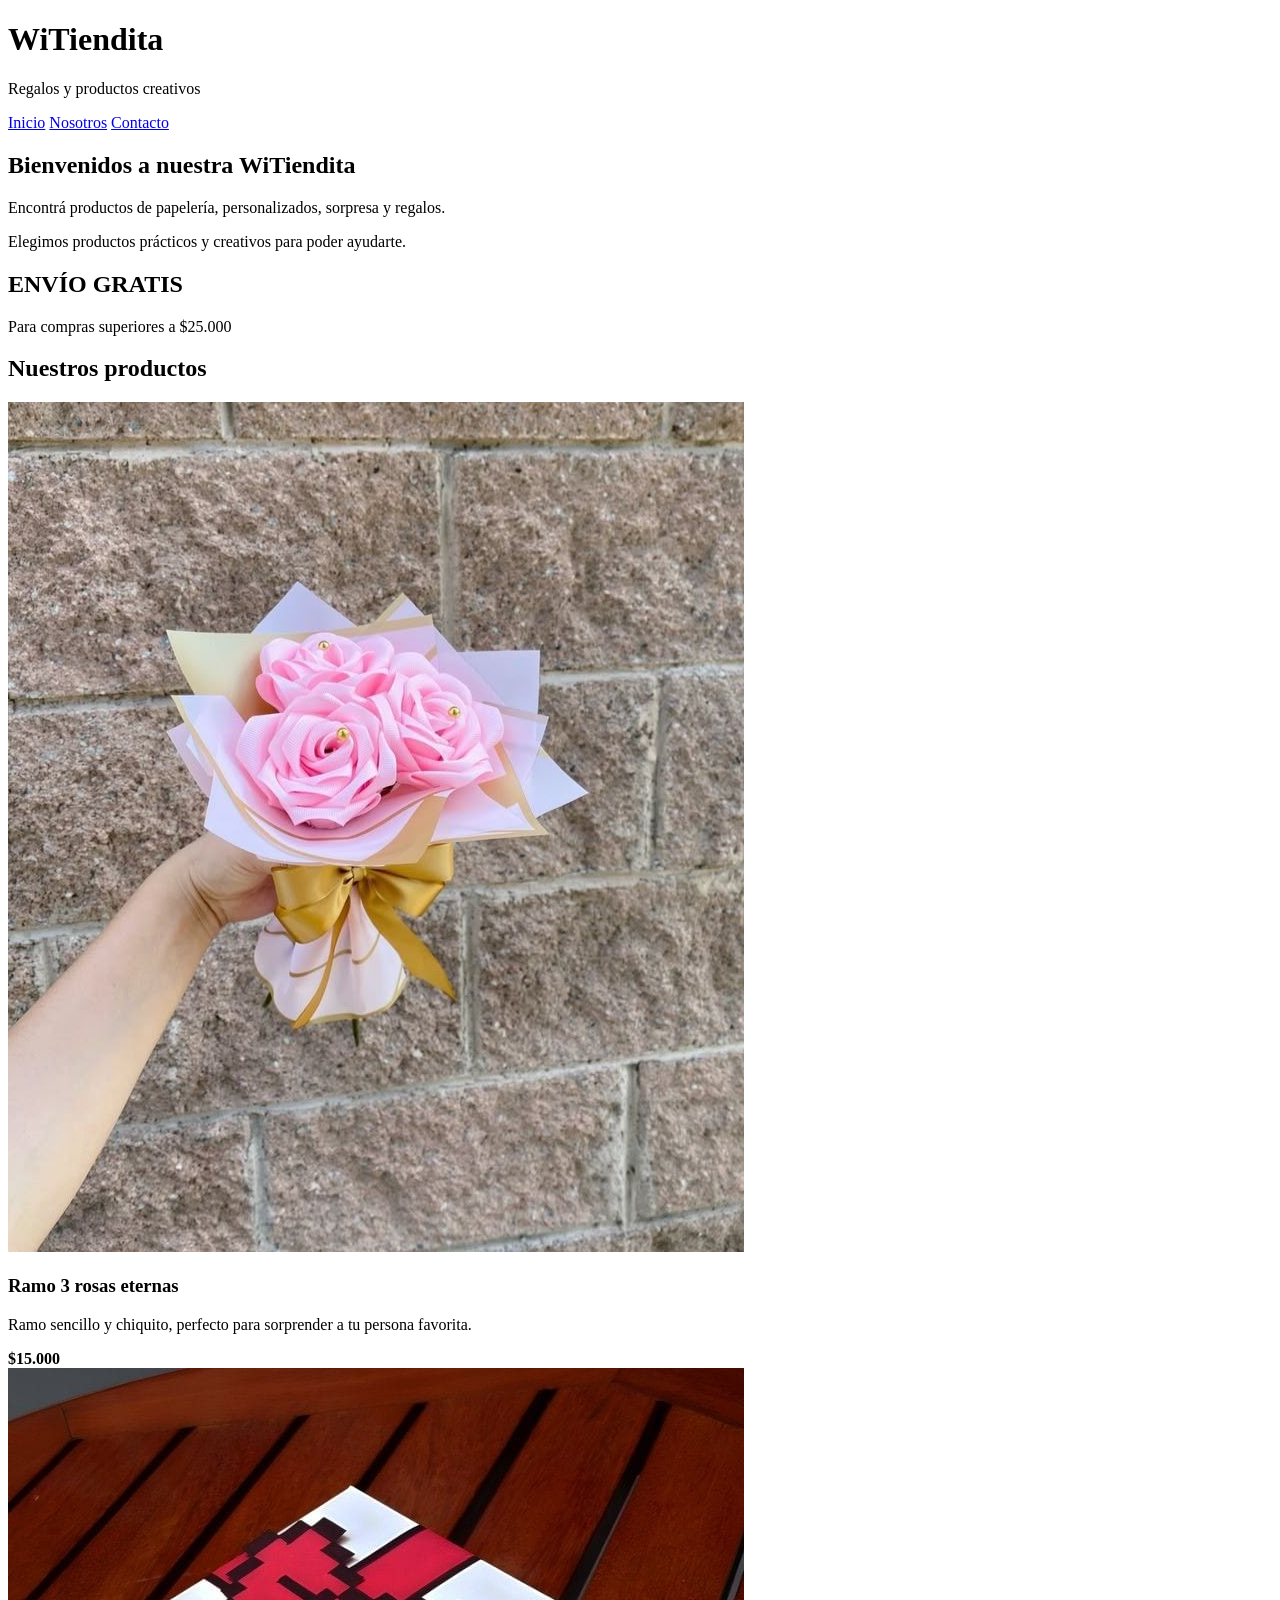
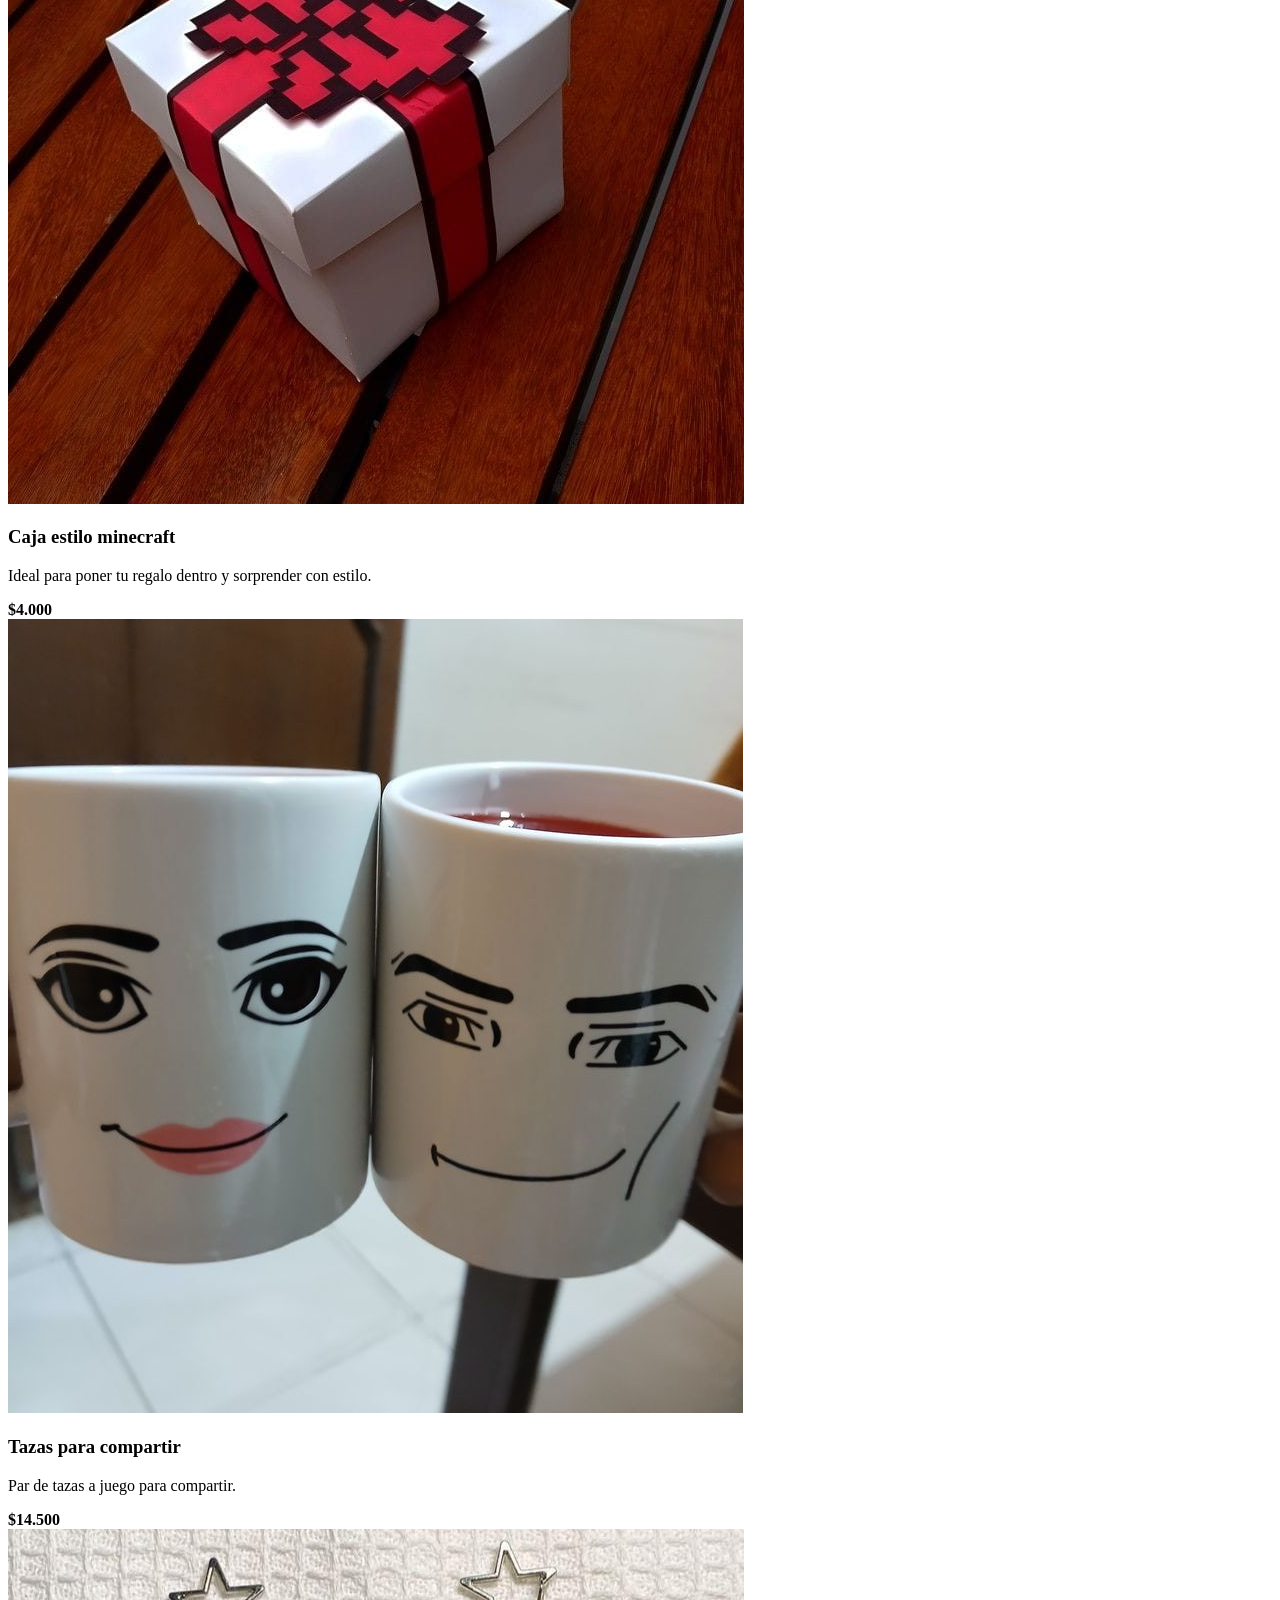
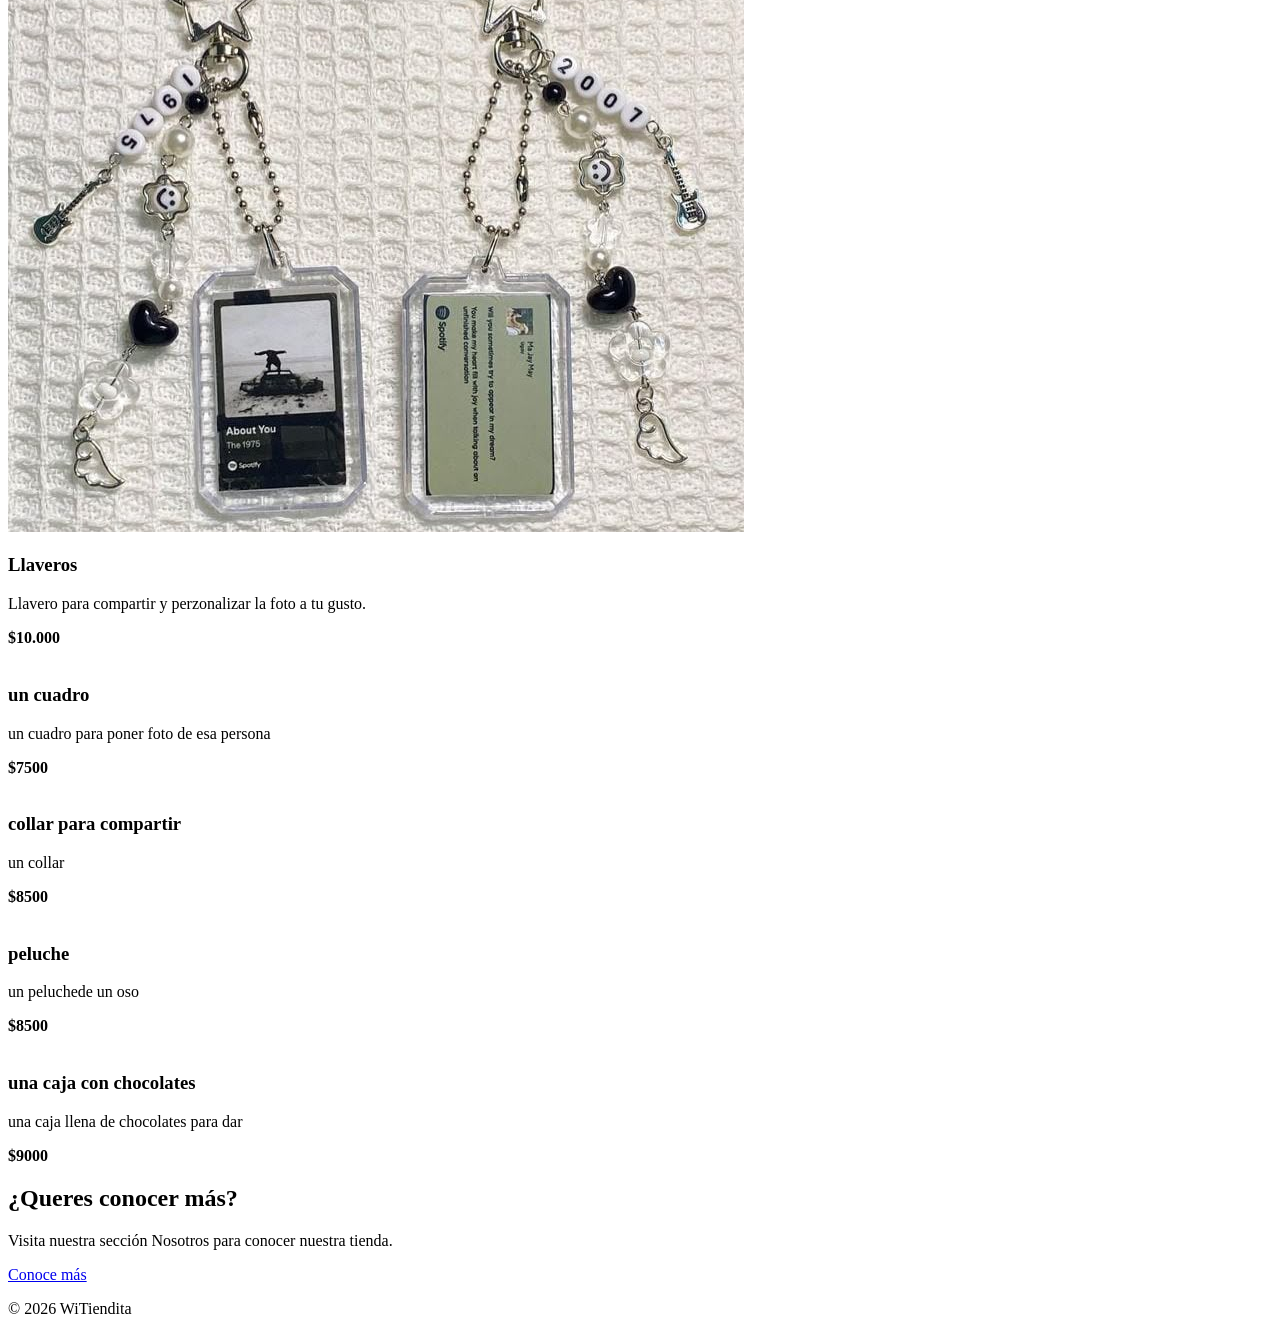
==== Tiendita2.0/Index.html @ 52398d49 "Add files via upload" ====
<!DOCTYPE html>
<html lang="es">

<head>

    <meta charset="UTF-8">

    <meta name="viewport"
          content="width=device-width, initial-scale=1.0">

    <title>Mi Tienda</title>

    <link rel="stylesheet" href="estilo.css">

</head>

<body>

    <header>

        <h1>WiTiendita</h1>

        <p>
            Regalos y productos creativos
        </p>

    </header>

    <nav>
        <a href="index.html">Inicio</a>
        <a href="nosotros.html">Nosotros</a>
        <a href="contacto.html">Contacto</a>
    </nav>

    <main>
        <section class="presentacion">
            <h2>Bienvenidos a nuestra WiTiendita</h2>
            <p>
                Encontrá productos de papelería,
                personalizados, sorpresa y regalos.
            </p>

            <p>
                Elegimos productos prácticos y
                creativos para poder ayudarte.
            </p>

        </section>

        <section class="envio">
            <h2>ENVÍO GRATIS</h2>
            <p>
                Para compras superiores a $25.000   
            </p>
        </section>
        <section>
            <h2 class="titulo">Nuestros productos</h2>
            <div class="productos">
                <article class="producto">
                    <img
                        src="imagenes/ramito.jpeg"
                        alt=""Ramo 3 rosas
                    >
                    <h3>Ramo 3 rosas eternas</h3>
                    <p>
                        Ramo sencillo y chiquito, perfecto para sorprender
                        a tu persona favorita.
                    </p>
                    <strong>$15.000</strong>
                </article>
                <article class="producto">
                    <img
                        src="imagenes/cajas.jpeg"
                        alt="Caja de regalo"
                    >
                    <h3>Caja estilo minecraft</h3>
                    <p>
                        Ideal para poner tu regalo dentro y sorprender con estilo.
                    </p>
                    <strong>$4.000</strong>
                </article>
                <article class="producto">
                    <img
                        src="imagenes/tazas.jpeg"
                        alt="Tazas para compartir"
                    >
                    <h3>Tazas para compartir</h3>
                    <p>
                        Par de tazas a juego para compartir.
                    </p>
                    <strong>$14.500</strong>
                </article>
                <article class="producto">
                    <img
                        src="imagenes/llaver.jpeg"
                        alt="Laveros"
                    >
                    <h3>Llaveros</h3>
                    <p>
                        Llavero para compartir y perzonalizar la foto a tu gusto.
                    </p>
                    <strong>$10.000</strong>
                </article>
                                <article class="producto">
                    <img
                        src="/imagenes/cuadro.jpeg"
                        alt=""cuadro
                    >
                    <h3>un cuadro</h3>
                    <p>
                        un cuadro para poner foto de esa persona 
                    </p>
                    <strong>$7500</strong>
                </article>
                <article class="producto">
                    <img
                        src="/imagenes/WhatsApp Image 2026-10-09 at 15.50.24.jpeg"
                        alt=""collar
                    >
                    <h3>collar para compartir</h3>
                    <p>
                        un collar
                    </p>
                    <strong>$8500</strong>
                </article>
                <article class="producto">
                    <img
                        src="/imagenes/peluche;3.jpeg"
                        alt=""peluche
                    >
                    <h3>peluche</h3>
                    <p>
                        un peluchede un oso 
                    </p>
                    <strong>$8500</strong>
                </article>
               <article class="producto">
                    <img
                        src="/imagenes/caja de chocolates.jpeg"
                        alt=""caja
                    >
                    <h3>una caja con chocolates</h3>
                    <p>
                        una caja llena de chocolates para dar
                    </p>
                    <strong>$9000</strong>
                </article>

            </div>
        </section>
        <section class="mensaje">
            <h2>¿Queres conocer más?</h2>
            <p>
                Visita nuestra sección Nosotros
                para conocer nuestra tienda.
            </p>
            <a class="boton" href="nosotros.html">
                Conoce más
            </a>
        </section>
    </main>
    <footer>
        <p>
            © 2026 WiTiendita
        </p>
    </footer>
</body>
</html>
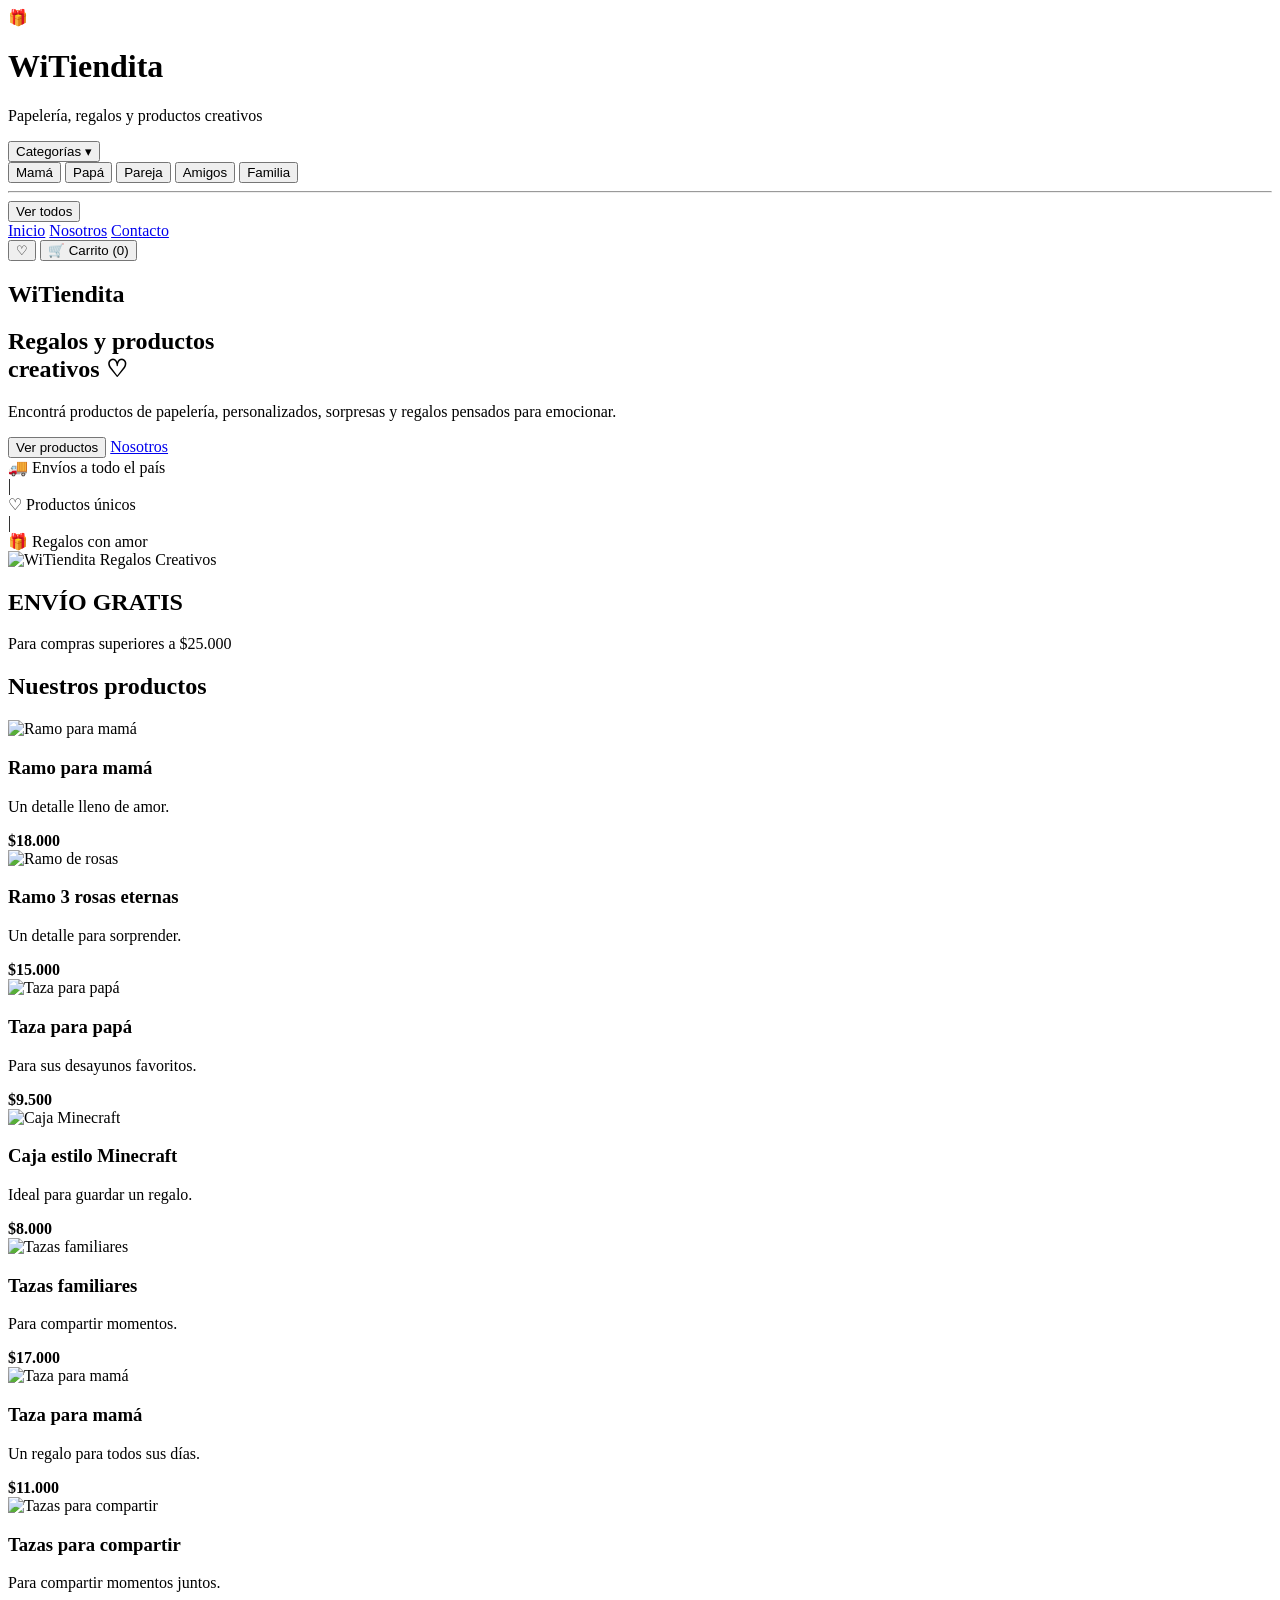
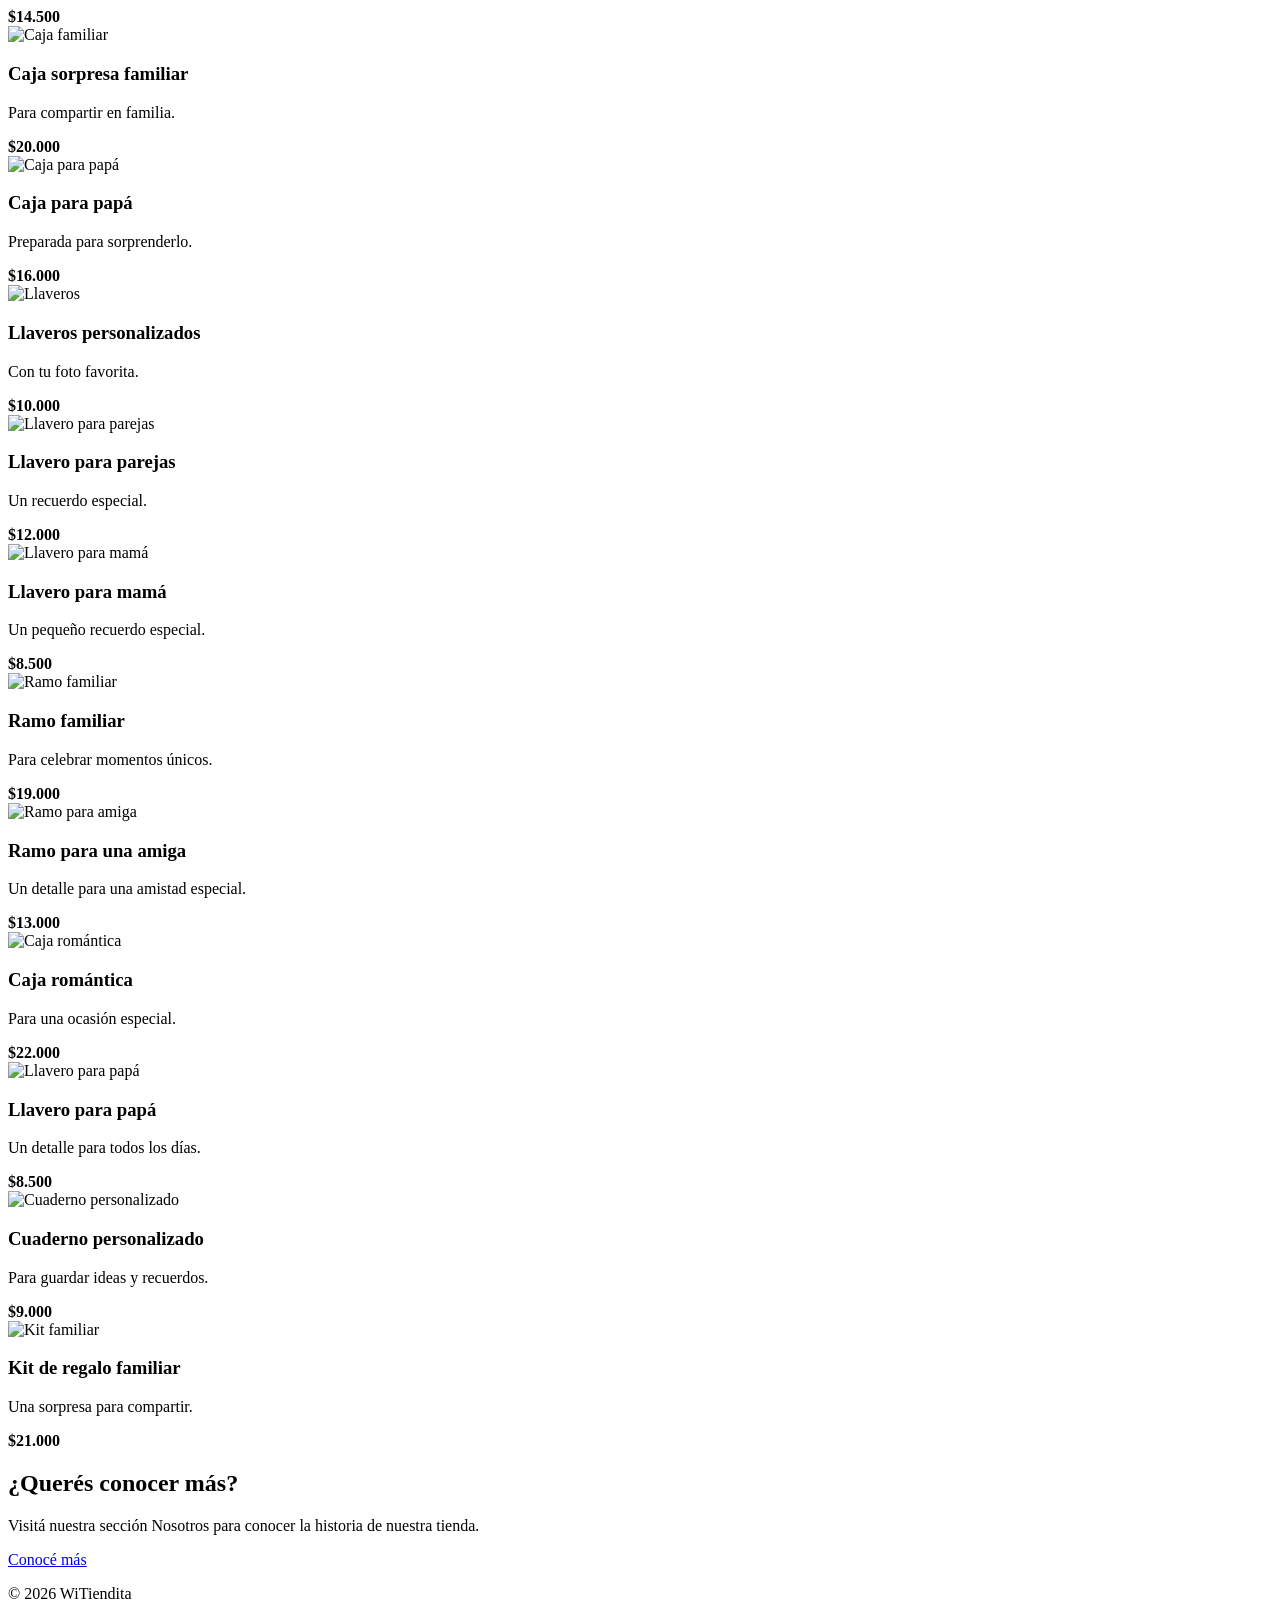
==== commit 38c44115: "java aplique los cambios que mandaron, y tambien use java" ====
--- a/Tiendita2.0/Index.html
+++ b/Tiendita2.0/Index.html
@@ -2,167 +2,271 @@
 <html lang="es">
 
 <head>
-
     <meta charset="UTF-8">
-
-    <meta name="viewport"
-          content="width=device-width, initial-scale=1.0">
-
-    <title>Mi Tienda</title>
-
+    <meta name="viewport" content="width=device-width, initial-scale=1.0">
+    <title>WiTiendita - Regalos y productos creativos</title>
     <link rel="stylesheet" href="estilo.css">
-
 </head>
 
 <body>
 
-    <header>
-
-        <h1>WiTiendita</h1>
-
-        <p>
-            Regalos y productos creativos
-        </p>
-
+    <!-- ENCABEZADO PRINCIPAL -->
+    <header class="header-principal">
+        <div class="logo-area">
+            <div class="logo-icono">🎁</div>
+            <div class="logo-texto">
+                <h1>WiTiendita</h1>
+                <p>Papelería, regalos y productos creativos</p>
+            </div>
+        </div>
+
+        <nav class="nav-principal">
+            <div class="dropdown-categorias">
+                <button class="btn-dropdown" onclick="toggleMenuCategorias()">
+                    Categorías <span class="flecha">▾</span>
+                </button>
+                <div class="menu-categorias-desplegable" id="menu-desplegable">
+                    <button onclick="filtrarCategoria('mama')">Mamá</button>
+                    <button onclick="filtrarCategoria('papa')">Papá</button>
+                    <button onclick="filtrarCategoria('pareja')">Pareja</button>
+                    <button onclick="filtrarCategoria('amigos')">Amigos</button>
+                    <button onclick="filtrarCategoria('familia')">Familia</button>
+                    <hr>
+                    <button onclick="filtrarCategoria('todos')">Ver todos</button>
+                </div>
+            </div>
+
+            <a href="index.html" class="active">Inicio</a>
+            <a href="nosotros.html">Nosotros</a>
+            <a href="contacto.html">Contacto</a>
+        </nav>
+
+        <div class="header-acciones">
+            <button class="btn-icon" title="Favoritos">♡</button>
+            <button class="btn-carrito" onclick="abrirCarritoModal()">
+                <span>🛒</span> Carrito (<span id="contador-carrito">0</span>)
+            </button>
+        </div>
     </header>
 
-    <nav>
-        <a href="index.html">Inicio</a>
-        <a href="nosotros.html">Nosotros</a>
-        <a href="contacto.html">Contacto</a>
-    </nav>
-
+    <!-- PORTADA DE BORDE A BORDE CON COLOR DISTINTO -->
+    <section class="hero-fullscreen">
+        <div class="hero-contenido">
+            <div class="hero-texto">
+                <h1 class="hero-titulo-marca">WiTiendita</h1>
+                <h2 class="hero-subtitulo">Regalos y productos<br>creativos ♡</h2>
+                <p class="hero-descripcion">
+                    Encontrá productos de papelería, personalizados, sorpresas y regalos pensados para emocionar.
+                </p>
+
+                <div class="hero-botones">
+                    <button class="btn-hero-verde" onclick="scrollAProductos()">Ver productos</button>
+                    <a href="nosotros.html" class="btn-hero-rosa">Nosotros</a>
+                </div>
+
+                <div class="hero-beneficios">
+                    <div class="item-beneficio"><span class="icono">🚚</span> Envíos a todo el país</div>
+                    <div class="separador">|</div>
+                    <div class="item-beneficio"><span class="icono">♡</span> Productos únicos</div>
+                    <div class="separador">|</div>
+                    <div class="item-beneficio"><span class="icono">🎁</span> Regalos con amor</div>
+                </div>
+            </div>
+
+            <div class="hero-imagen-wrapper">
+                <div class="card-imagen-portada">
+                    <img src="portada.jpeg" alt="WiTiendita Regalos Creativos">
+                </div>
+            </div>
+        </div>
+    </section>
+
+    <!-- CONTENIDO PRINCIPAL -->
     <main>
-        <section class="presentacion">
-            <h2>Bienvenidos a nuestra WiTiendita</h2>
-            <p>
-                Encontrá productos de papelería,
-                personalizados, sorpresa y regalos.
-            </p>
-
-            <p>
-                Elegimos productos prácticos y
-                creativos para poder ayudarte.
-            </p>
-
+
+        <!-- BANNER ENVÍO GRATIS -->
+        <section class="envio" id="seccion-envio">
+            <h2>ENVÍO GRATIS</h2>
+            <p>Para compras superiores a $25.000</p>
         </section>
 
-        <section class="envio">
-            <h2>ENVÍO GRATIS</h2>
-            <p>
-                Para compras superiores a $25.000   
-            </p>
+        <h2 class="titulo" id="titulo-productos">Nuestros productos</h2>
+
+        <!-- CATÁLOGO DE 18 PRODUCTOS -->
+        <section class="productos" id="catalogo">
+
+            <article class="producto" data-categoria="mama" onclick="verProducto('Ramo para mamá','$18.000','Mamá','Un ramo especial para demostrarle a mamá cuánto la queremos.','Mamá','ramito.jpeg', 18000)">
+                <img src="ramito.jpeg" alt="Ramo para mamá">
+                <h3>Ramo para mamá</h3>
+                <p>Un detalle lleno de amor.</p>
+                <strong>$18.000</strong>
+            </article>
+
+            <article class="producto" data-categoria="pareja" onclick="verProducto('Ramo de 3 rosas eternas','$15.000','Pareja','Un ramo delicado de tres rosas eternas para sorprender a esa persona especial.','Novio o novia','ramito.jpeg', 15000)">
+                <img src="ramito.jpeg" alt="Ramo de rosas">
+                <h3>Ramo 3 rosas eternas</h3>
+                <p>Un detalle para sorprender.</p>
+                <strong>$15.000</strong>
+            </article>
+
+            <article class="producto" data-categoria="papa" onclick="verProducto('Taza para papá','$9.500','Papá','Una taza especial para regalarle a papá y acompañar sus desayunos.','Papá','tazas.jpeg', 9500)">
+                <img src="tazas.jpeg" alt="Taza para papá">
+                <h3>Taza para papá</h3>
+                <p>Para sus desayunos favoritos.</p>
+                <strong>$9.500</strong>
+            </article>
+
+            <article class="producto" data-categoria="amigos" onclick="verProducto('Caja estilo Minecraft','$8.000','Amigos','Una caja temática ideal para sorprender a los fanáticos de Minecraft.','Amigos y amigas','cajas.jpeg', 8000)">
+                <img src="cajas.jpeg" alt="Caja Minecraft">
+                <h3>Caja estilo Minecraft</h3>
+                <p>Ideal para guardar un regalo.</p>
+                <strong>$8.000</strong>
+            </article>
+
+            <article class="producto" data-categoria="familia" onclick="verProducto('Tazas familiares','$17.000','Familia','Tazas para compartir momentos lindos en familia.','Familiares','tazas.jpeg', 17000)">
+                <img src="tazas.jpeg" alt="Tazas familiares">
+                <h3>Tazas familiares</h3>
+                <p>Para compartir momentos.</p>
+                <strong>$17.000</strong>
+            </article>
+
+            <article class="producto" data-categoria="mama" onclick="verProducto('Taza para mamá','$11.000','Mamá','Una taza especial para acompañar sus desayunos.','Mamá','tazas.jpeg', 11000)">
+                <img src="tazas.jpeg" alt="Taza para mamá">
+                <h3>Taza para mamá</h3>
+                <p>Un regalo para todos sus días.</p>
+                <strong>$11.000</strong>
+            </article>
+
+            <article class="producto" data-categoria="pareja" onclick="verProducto('Tazas para compartir','$14.500','Pareja','Un par de tazas a juego para compartir momentos especiales.','Novio o novia','tazas.jpeg', 14500)">
+                <img src="tazas.jpeg" alt="Tazas para compartir">
+                <h3>Tazas para compartir</h3>
+                <p>Para compartir momentos juntos.</p>
+                <strong>$14.500</strong>
+            </article>
+
+            <article class="producto" data-categoria="familia" onclick="verProducto('Caja sorpresa familiar','$20.000','Familia','Una caja para preparar una sorpresa y compartir en familia.','Familiares','cajas.jpeg', 20000)">
+                <img src="cajas.jpeg" alt="Caja familiar">
+                <h3>Caja sorpresa familiar</h3>
+                <p>Para compartir en familia.</p>
+                <strong>$20.000</strong>
+            </article>
+
+            <article class="producto" data-categoria="papa" onclick="verProducto('Caja para papá','$16.000','Papá','Una caja especial para preparar un regalo personalizado.','Papá','cajas.jpeg', 16000)">
+                <img src="cajas.jpeg" alt="Caja para papá">
+                <h3>Caja para papá</h3>
+                <p>Preparada para sorprenderlo.</p>
+                <strong>$16.000</strong>
+            </article>
+
+            <article class="producto" data-categoria="amigos" onclick="verProducto('Llaveros personalizados','$10.000','Amigos','Llaveros para compartir y personalizar con tu foto favorita.','Amigos y amigas','llaver.jpeg', 10000)">
+                <img src="llaver.jpeg" alt="Llaveros">
+                <h3>Llaveros personalizados</h3>
+                <p>Con tu foto favorita.</p>
+                <strong>$10.000</strong>
+            </article>
+
+            <article class="producto" data-categoria="pareja" onclick="verProducto('Llavero para parejas','$12.000','Pareja','Un recuerdo personalizado para llevar siempre con vos.','Novio o novia','llaver.jpeg', 12000)">
+                <img src="llaver.jpeg" alt="Llavero para parejas">
+                <h3>Llavero para parejas</h3>
+                <p>Un recuerdo especial.</p>
+                <strong>$12.000</strong>
+            </article>
+
+            <article class="producto" data-categoria="mama" onclick="verProducto('Llavero para mamá','$8.500','Mamá','Un llavero personalizado para llevar siempre un recuerdo especial.','Mamá','llaver.jpeg', 8500)">
+                <img src="llaver.jpeg" alt="Llavero para mamá">
+                <h3>Llavero para mamá</h3>
+                <p>Un pequeño recuerdo especial.</p>
+                <strong>$8.500</strong>
+            </article>
+
+            <article class="producto" data-categoria="familia" onclick="verProducto('Ramo familiar','$19.000','Familia','Un ramo de flores para regalar en cumpleaños y fechas especiales.','Familiares','ramito.jpeg', 19000)">
+                <img src="ramito.jpeg" alt="Ramo familiar">
+                <h3>Ramo familiar</h3>
+                <p>Para celebrar momentos únicos.</p>
+                <strong>$19.000</strong>
+            </article>
+
+            <article class="producto" data-categoria="amigos" onclick="verProducto('Ramo para una amiga','$13.000','Amigos','Un pequeño ramo para demostrarle a tu amiga cuánto la apreciás.','Amigas','ramito.jpeg', 13000)">
+                <img src="ramito.jpeg" alt="Ramo para amiga">
+                <h3>Ramo para una amiga</h3>
+                <p>Un detalle para una amistad especial.</p>
+                <strong>$13.000</strong>
+            </article>
+
+            <article class="producto" data-categoria="pareja" onclick="verProducto('Caja romántica','$22.000','Pareja','Una caja especial para aniversarios, cumpleaños y sorpresas románticas.','Novio o novia','cajas.jpeg', 22000)">
+                <img src="cajas.jpeg" alt="Caja romántica">
+                <h3>Caja romántica</h3>
+                <p>Para una ocasión especial.</p>
+                <strong>$22.000</strong>
+            </article>
+
+            <article class="producto" data-categoria="papa" onclick="verProducto('Llavero para papá','$8.500','Papá','Un detalle para que papá lleve siempre con él.','Papá','llaver.jpeg', 8500)">
+                <img src="llaver.jpeg" alt="Llavero para papá">
+                <h3>Llavero para papá</h3>
+                <p>Un detalle para todos los días.</p>
+                <strong>$8.500</strong>
+            </article>
+
+            <article class="producto" data-categoria="amigos" onclick="verProducto('Cuaderno personalizado','$9.000','Amigos','Un cuaderno creativo para regalar y anotar ideas, recuerdos y proyectos.','Amigos y amigas','cajas.jpeg', 9000)">
+                <img src="cajas.jpeg" alt="Cuaderno personalizado">
+                <h3>Cuaderno personalizado</h3>
+                <p>Para guardar ideas y recuerdos.</p>
+                <strong>$9.000</strong>
+            </article>
+
+            <article class="producto" data-categoria="familia" onclick="verProducto('Kit de regalo familiar','$21.000','Familia','Un kit especial para sorprender a toda la familia en una fecha especial.','Familiares','cajas.jpeg', 21000)">
+                <img src="cajas.jpeg" alt="Kit familiar">
+                <h3>Kit de regalo familiar</h3>
+                <p>Una sorpresa para compartir.</p>
+                <strong>$21.000</strong>
+            </article>
+
         </section>
-        <section>
-            <h2 class="titulo">Nuestros productos</h2>
-            <div class="productos">
-                <article class="producto">
-                    <img
-                        src="imagenes/ramito.jpeg"
-                        alt=""Ramo 3 rosas
-                    >
-                    <h3>Ramo 3 rosas eternas</h3>
-                    <p>
-                        Ramo sencillo y chiquito, perfecto para sorprender
-                        a tu persona favorita.
-                    </p>
-                    <strong>$15.000</strong>
-                </article>
-                <article class="producto">
-                    <img
-                        src="imagenes/cajas.jpeg"
-                        alt="Caja de regalo"
-                    >
-                    <h3>Caja estilo minecraft</h3>
-                    <p>
-                        Ideal para poner tu regalo dentro y sorprender con estilo.
-                    </p>
-                    <strong>$4.000</strong>
-                </article>
-                <article class="producto">
-                    <img
-                        src="imagenes/tazas.jpeg"
-                        alt="Tazas para compartir"
-                    >
-                    <h3>Tazas para compartir</h3>
-                    <p>
-                        Par de tazas a juego para compartir.
-                    </p>
-                    <strong>$14.500</strong>
-                </article>
-                <article class="producto">
-                    <img
-                        src="imagenes/llaver.jpeg"
-                        alt="Laveros"
-                    >
-                    <h3>Llaveros</h3>
-                    <p>
-                        Llavero para compartir y perzonalizar la foto a tu gusto.
-                    </p>
-                    <strong>$10.000</strong>
-                </article>
-                                <article class="producto">
-                    <img
-                        src="/imagenes/cuadro.jpeg"
-                        alt=""cuadro
-                    >
-                    <h3>un cuadro</h3>
-                    <p>
-                        un cuadro para poner foto de esa persona 
-                    </p>
-                    <strong>$7500</strong>
-                </article>
-                <article class="producto">
-                    <img
-                        src="/imagenes/WhatsApp Image 2026-10-09 at 15.50.24.jpeg"
-                        alt=""collar
-                    >
-                    <h3>collar para compartir</h3>
-                    <p>
-                        un collar
-                    </p>
-                    <strong>$8500</strong>
-                </article>
-                <article class="producto">
-                    <img
-                        src="/imagenes/peluche;3.jpeg"
-                        alt=""peluche
-                    >
-                    <h3>peluche</h3>
-                    <p>
-                        un peluchede un oso 
-                    </p>
-                    <strong>$8500</strong>
-                </article>
-               <article class="producto">
-                    <img
-                        src="/imagenes/caja de chocolates.jpeg"
-                        alt=""caja
-                    >
-                    <h3>una caja con chocolates</h3>
-                    <p>
-                        una caja llena de chocolates para dar
-                    </p>
-                    <strong>$9000</strong>
-                </article>
-
-            </div>
+
+        <!-- MODAL DE DETALLE DEL PRODUCTO -->
+        <div id="ventana" style="display: none;">
+            <div class="detalle">
+                <button class="cerrar" onclick="cerrarProducto()">X</button>
+                <img id="foto-grande" src="" alt="">
+                <h2 id="nombre"></h2>
+                <h3 id="precio"></h3>
+
+                <p><strong>Categoría:</strong> <span id="categoria"></span></p>
+                <p><strong>Descripción:</strong> <span id="descripcion"></span></p>
+                <p><strong>Para quién está pensado:</strong> <span id="destinatario"></span></p>
+
+                <button onclick="agregarAlCarrito()" class="boton-comprar-modal">
+                    🛒 Agregar al Carrito
+                </button>
+            </div>
+        </div>
+
+        <!-- MODAL DEL CARRITO -->
+        <div id="modal-carrito" style="display: none;">
+            <div class="detalle">
+                <button class="cerrar" onclick="cerrarCarritoModal()">X</button>
+                <h2>Tu Carrito de Compras 🛒</h2>
+                <div id="lista-carrito-items" style="margin: 15px 0; max-height: 200px; overflow-y: auto;"></div>
+                <h3>Total: $<span id="total-precio">0</span></h3>
+
+                <a id="btn-enviar-carrito" href="#" class="boton-comprar-modal">
+                    ✉️ Enviar pedido por Correo
+                </a>
+            </div>
+        </div>
+
+        <section class="mensaje">
+            <h2>¿Querés conocer más?</h2>
+            <p>Visitá nuestra sección Nosotros para conocer la historia de nuestra tienda.</p>
+            <a class="boton" href="nosotros.html">Conocé más</a>
         </section>
-        <section class="mensaje">
-            <h2>¿Queres conocer más?</h2>
-            <p>
-                Visita nuestra sección Nosotros
-                para conocer nuestra tienda.
-            </p>
-            <a class="boton" href="nosotros.html">
-                Conoce más
-            </a>
-        </section>
+
     </main>
+
     <footer>
-        <p>
-            © 2026 WiTiendita
-        </p>
+        <p>© 2026 WiTiendita</p>
     </footer>
+
+    <script src="productos.js"></script>
 </body>
 </html>
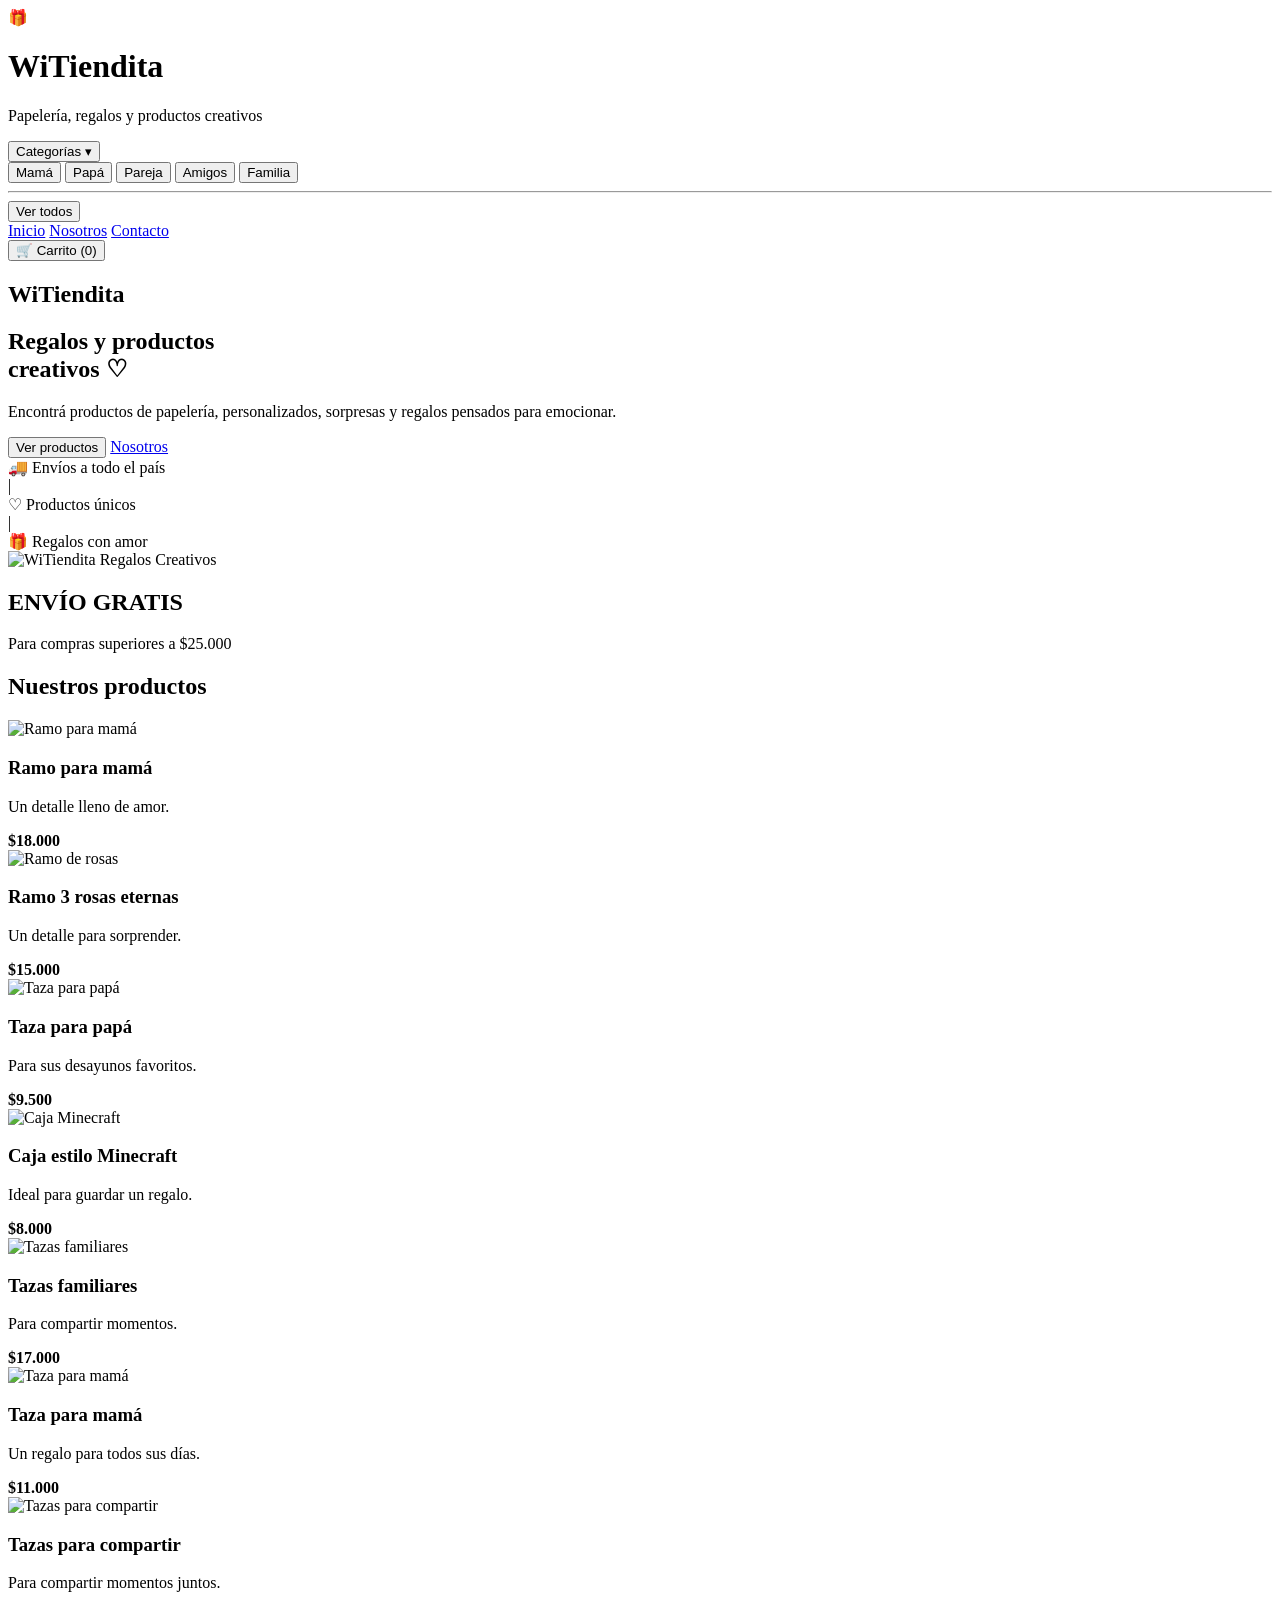
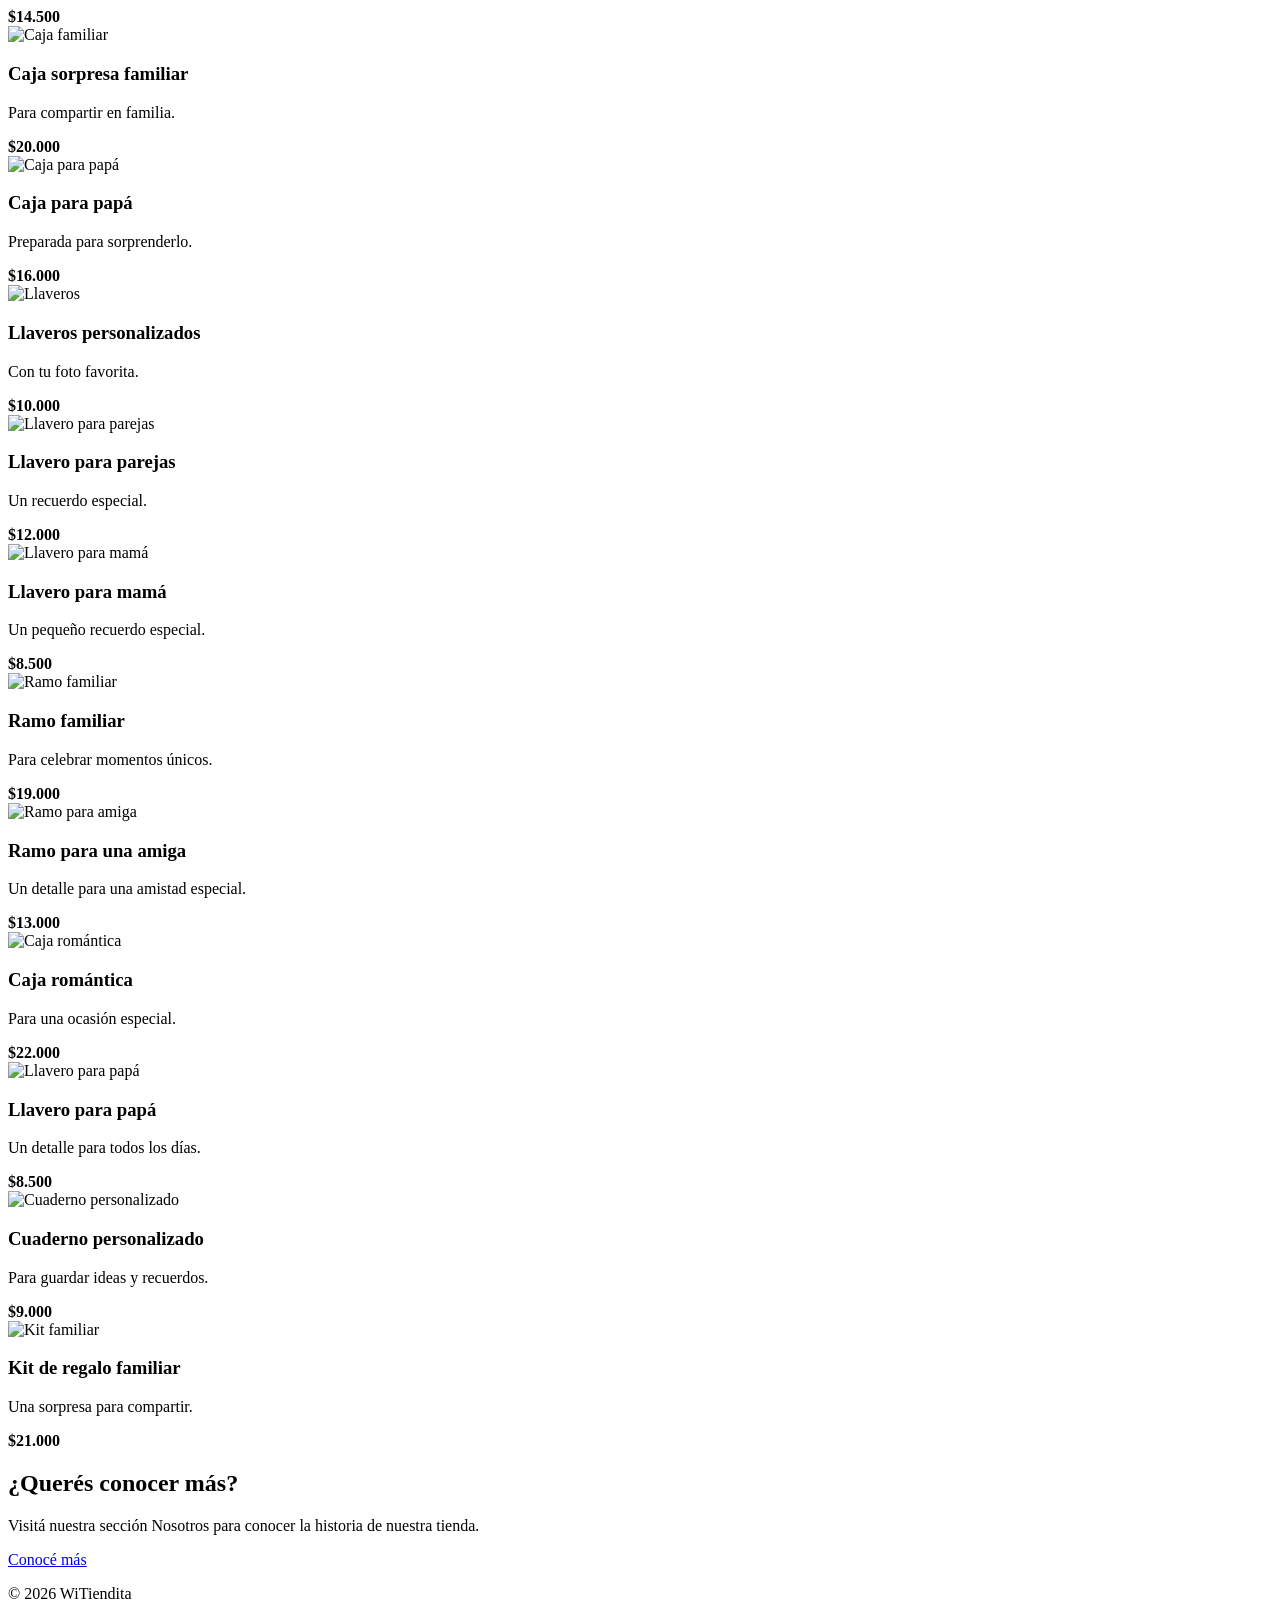
==== commit 89a38a82: ". quite el corazon y agregue el link que lleva al ig de la pagina" ====
--- a/Tiendita2.0/Index.html
+++ b/Tiendita2.0/Index.html
@@ -42,7 +42,6 @@
         </nav>
 
         <div class="header-acciones">
-            <button class="btn-icon" title="Favoritos">♡</button>
             <button class="btn-carrito" onclick="abrirCarritoModal()">
                 <span>🛒</span> Carrito (<span id="contador-carrito">0</span>)
             </button>
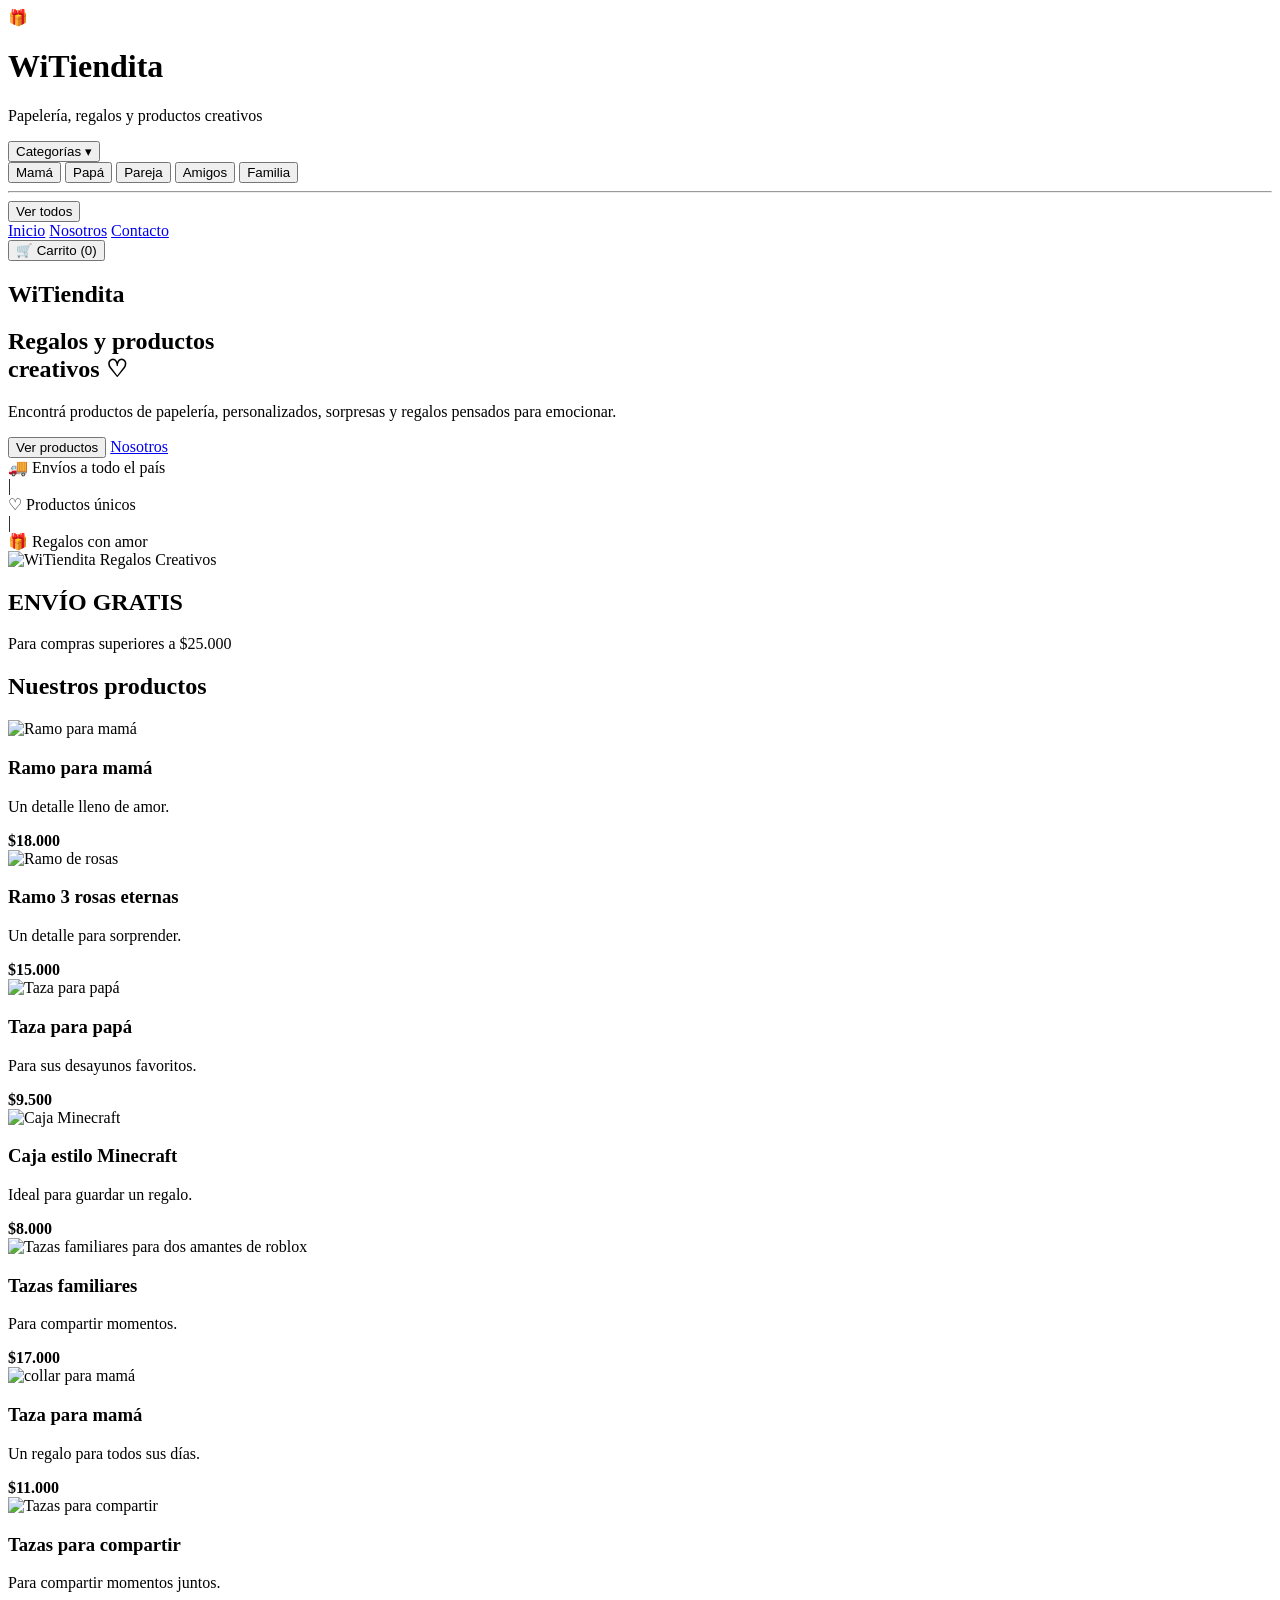
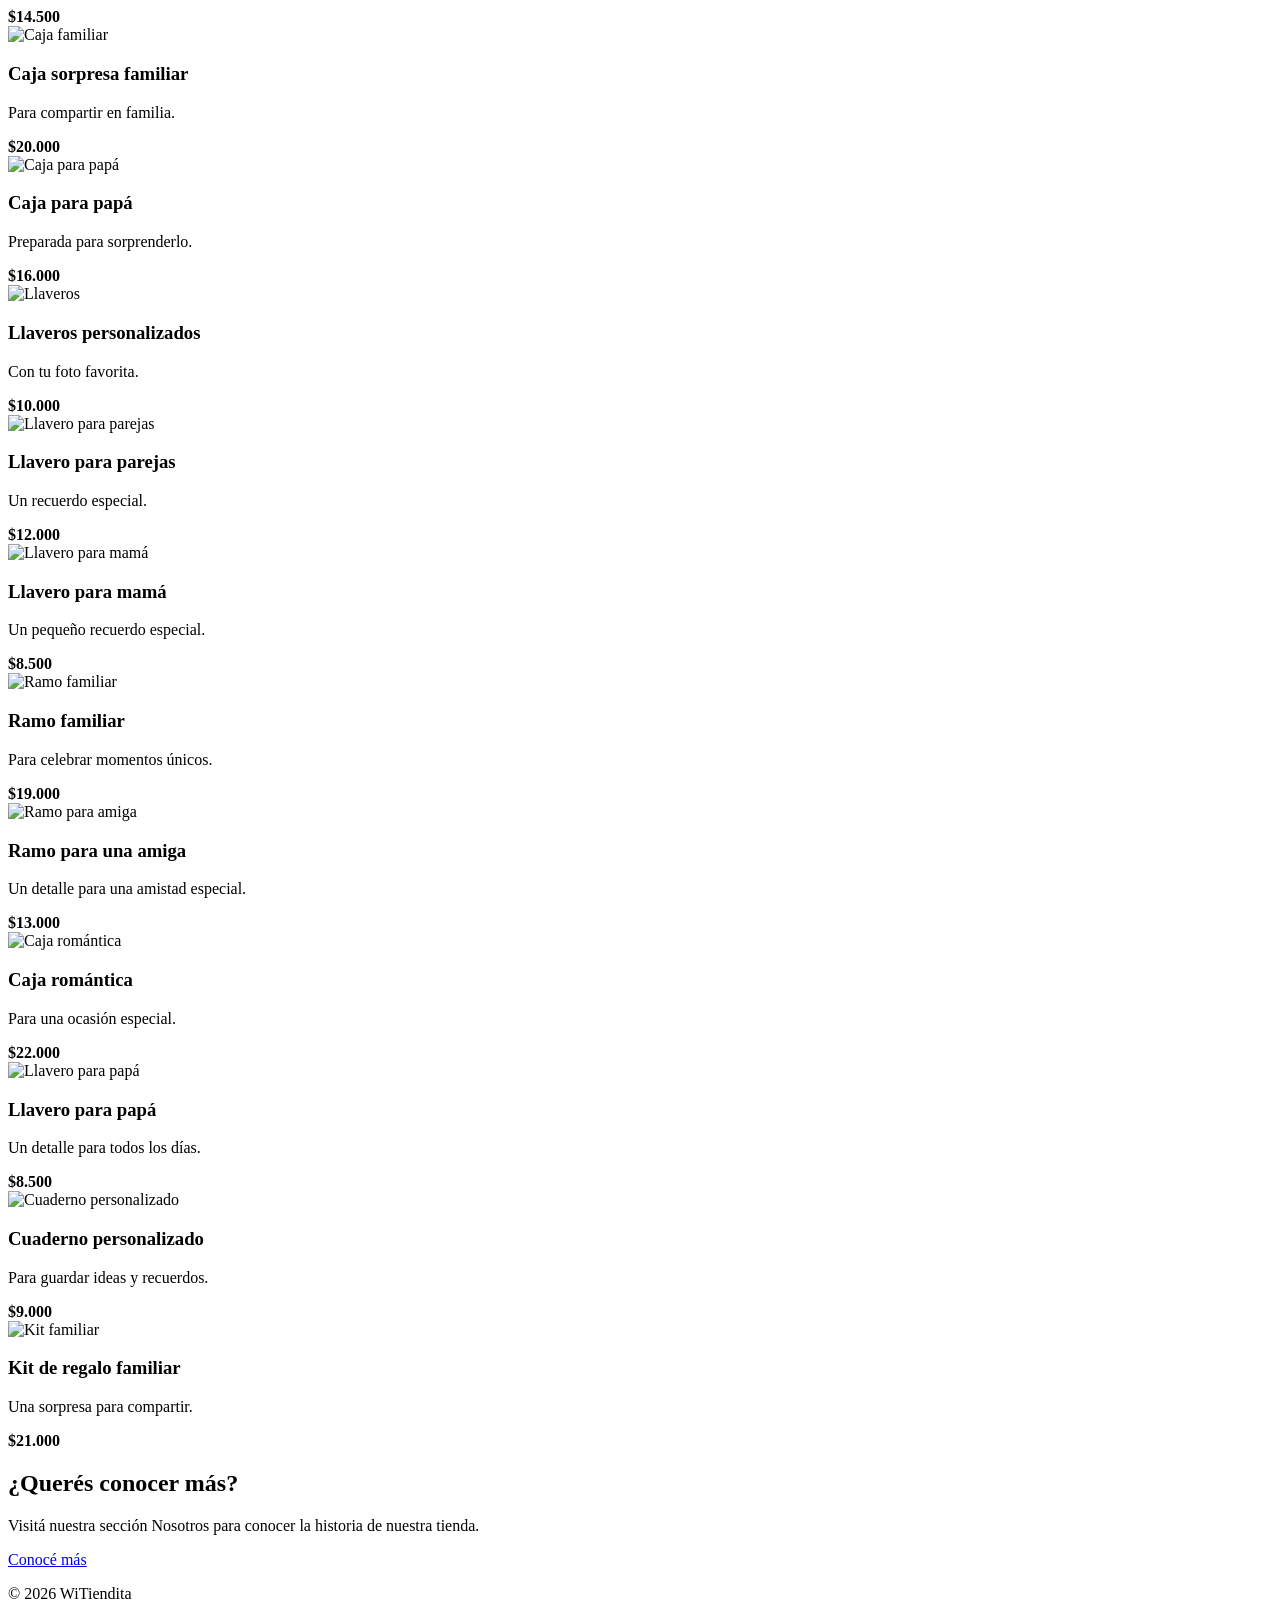
==== commit 12cbfbaa: "otra vez fotos" ====
--- a/Tiendita2.0/Index.html
+++ b/Tiendita2.0/Index.html
@@ -94,43 +94,43 @@
         <!-- CATÁLOGO DE 18 PRODUCTOS -->
         <section class="productos" id="catalogo">
 
-            <article class="producto" data-categoria="mama" onclick="verProducto('Ramo para mamá','$18.000','Mamá','Un ramo especial para demostrarle a mamá cuánto la queremos.','Mamá','ramito.jpeg', 18000)">
-                <img src="ramito.jpeg" alt="Ramo para mamá">
+            <article class="producto" data-categoria="mama" onclick="verProducto('Ramo para mamá','$18.000','Mamá','Un ramo especial para demostrarle a mamá cuánto la queremos.','Mamá','Tiendita2.0/img/ramo amarillo.jpg', 18000)">
+                <img src="Tiendita2.0/img/ramo amarillo.jpg" alt="Ramo para mamá">
                 <h3>Ramo para mamá</h3>
                 <p>Un detalle lleno de amor.</p>
                 <strong>$18.000</strong>
             </article>
 
-            <article class="producto" data-categoria="pareja" onclick="verProducto('Ramo de 3 rosas eternas','$15.000','Pareja','Un ramo delicado de tres rosas eternas para sorprender a esa persona especial.','Novio o novia','ramito.jpeg', 15000)">
-                <img src="ramito.jpeg" alt="Ramo de rosas">
+            <article class="producto" data-categoria="pareja" onclick="verProducto('Ramo de 3 rosas eternas','$15.000','Pareja','Un ramo delicado de tres rosas eternas para sorprender a esa persona especial.','Novio o novia','Tiendita2.0/img/ramo3.jpg', 15000)">
+                <img src="Tiendita2.0/img/ramo3.jpg" alt="Ramo de rosas">
                 <h3>Ramo 3 rosas eternas</h3>
                 <p>Un detalle para sorprender.</p>
                 <strong>$15.000</strong>
             </article>
 
-            <article class="producto" data-categoria="papa" onclick="verProducto('Taza para papá','$9.500','Papá','Una taza especial para regalarle a papá y acompañar sus desayunos.','Papá','tazas.jpeg', 9500)">
-                <img src="tazas.jpeg" alt="Taza para papá">
+            <article class="producto" data-categoria="papa" onclick="verProducto('Taza para papá','$9.500','Papá','Una taza especial para regalarle a papá y acompañar sus desayunos.','Papá','Tiendita2.0/img/taza pp.jpg', 9500)">
+                <img src="Tiendita2.0/img/taza pp.jpg" alt="Taza para papá">
                 <h3>Taza para papá</h3>
                 <p>Para sus desayunos favoritos.</p>
                 <strong>$9.500</strong>
             </article>
 
-            <article class="producto" data-categoria="amigos" onclick="verProducto('Caja estilo Minecraft','$8.000','Amigos','Una caja temática ideal para sorprender a los fanáticos de Minecraft.','Amigos y amigas','cajas.jpeg', 8000)">
-                <img src="cajas.jpeg" alt="Caja Minecraft">
+            <article class="producto" data-categoria="amigos" onclick="verProducto('Caja estilo Minecraft','$8.000','Amigos','Una caja temática ideal para sorprender a los fanáticos de Minecraft.','Amigos y amigas','Tiendita2.0/img/caja regalo.jpg', 8000)">
+                <img src="Tiendita2.0/img/caja regalo.jpg" alt="Caja Minecraft">
                 <h3>Caja estilo Minecraft</h3>
                 <p>Ideal para guardar un regalo.</p>
                 <strong>$8.000</strong>
             </article>
 
-            <article class="producto" data-categoria="familia" onclick="verProducto('Tazas familiares','$17.000','Familia','Tazas para compartir momentos lindos en familia.','Familiares','tazas.jpeg', 17000)">
-                <img src="tazas.jpeg" alt="Tazas familiares">
+            <article class="producto" data-categoria="familia" onclick="verProducto('Tazas familiares','$17.000','Familia','Tazas para compartir momentos lindos de a dos.','Familiares','tazas.jpeg', 17000)">
+                <img src="Tiendita2.0/img/taza par.jpg" alt="Tazas familiares para dos amantes de roblox">
                 <h3>Tazas familiares</h3>
                 <p>Para compartir momentos.</p>
                 <strong>$17.000</strong>
             </article>
 
-            <article class="producto" data-categoria="mama" onclick="verProducto('Taza para mamá','$11.000','Mamá','Una taza especial para acompañar sus desayunos.','Mamá','tazas.jpeg', 11000)">
-                <img src="tazas.jpeg" alt="Taza para mamá">
+            <article class="producto" data-categoria="mama" onclick="verProducto('collar para mamá','$11.000','Mamá','un collar especial para acompañar sus dias.','Mamá','Tiendita2.0/img/relicario.jpg', 11000)">
+                <img src="Tiendita2.0/img/relicario.jpg" alt="collar para mamá">
                 <h3>Taza para mamá</h3>
                 <p>Un regalo para todos sus días.</p>
                 <strong>$11.000</strong>
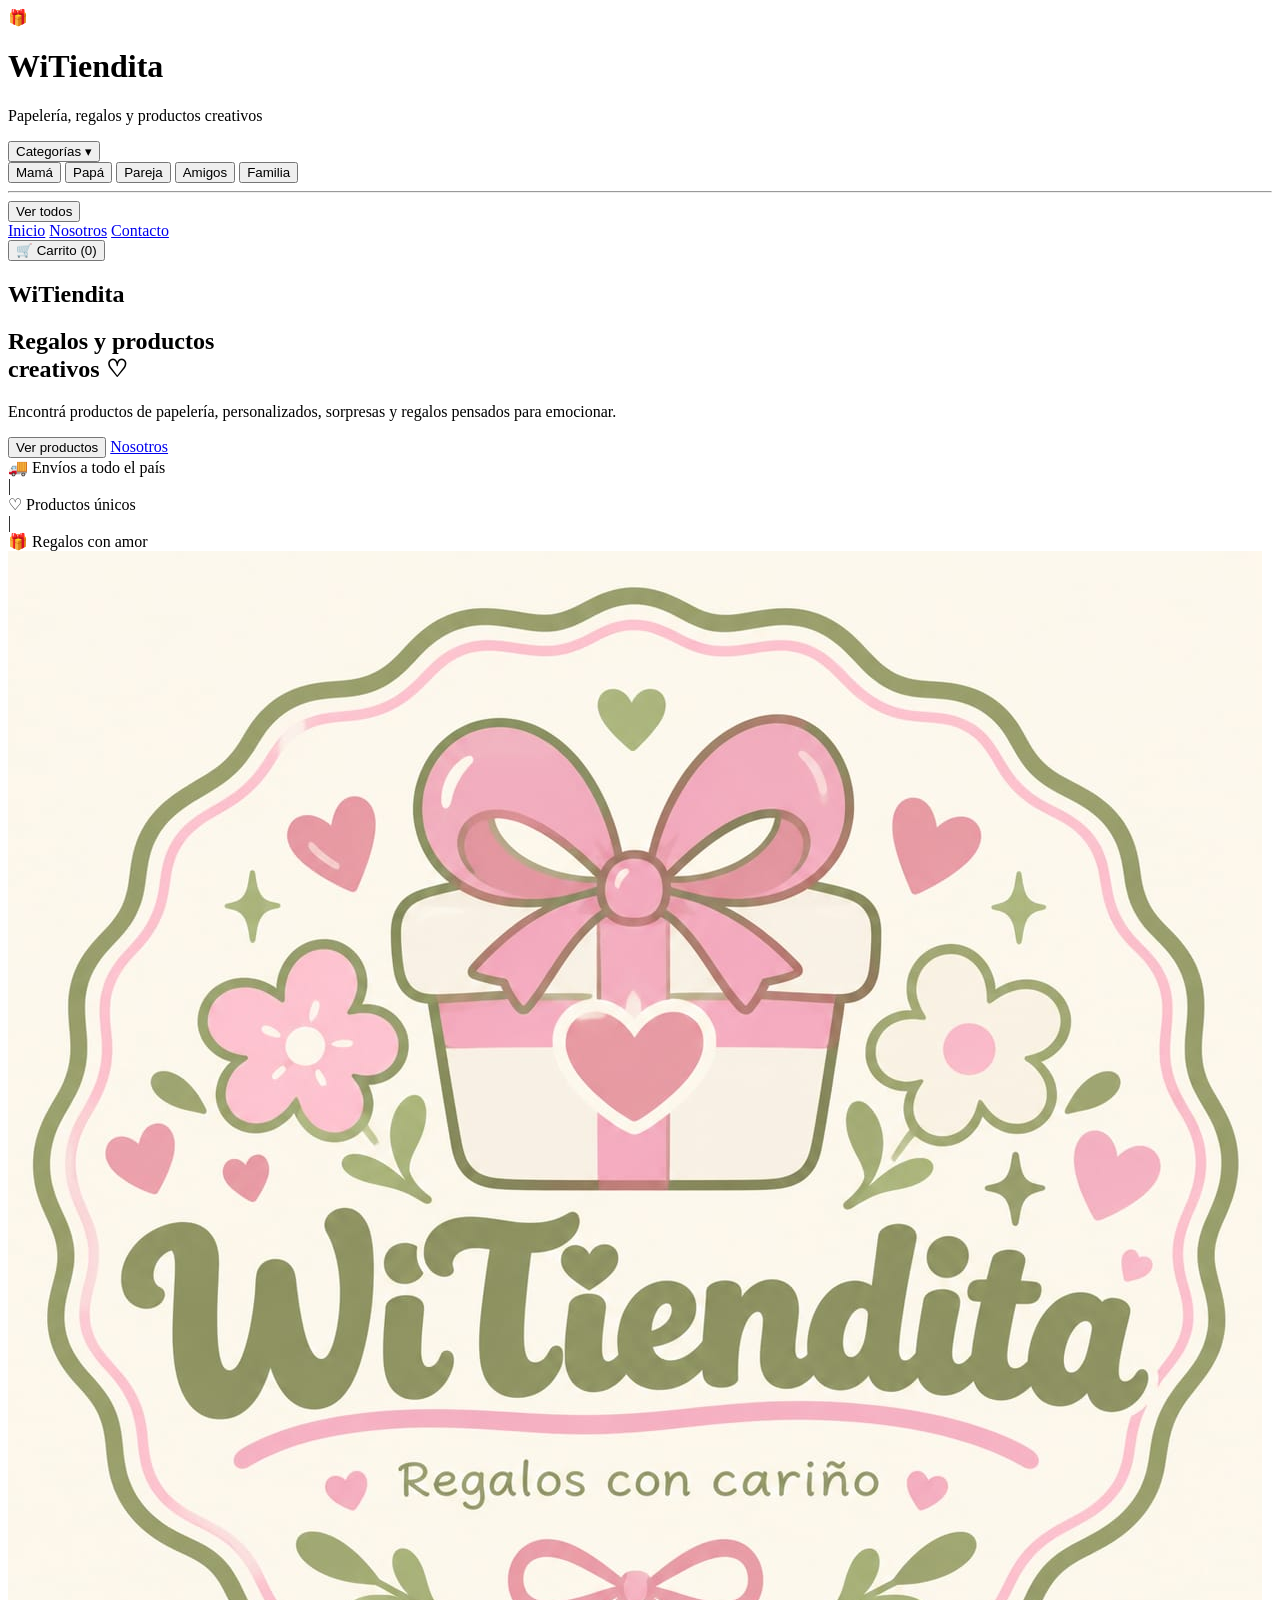
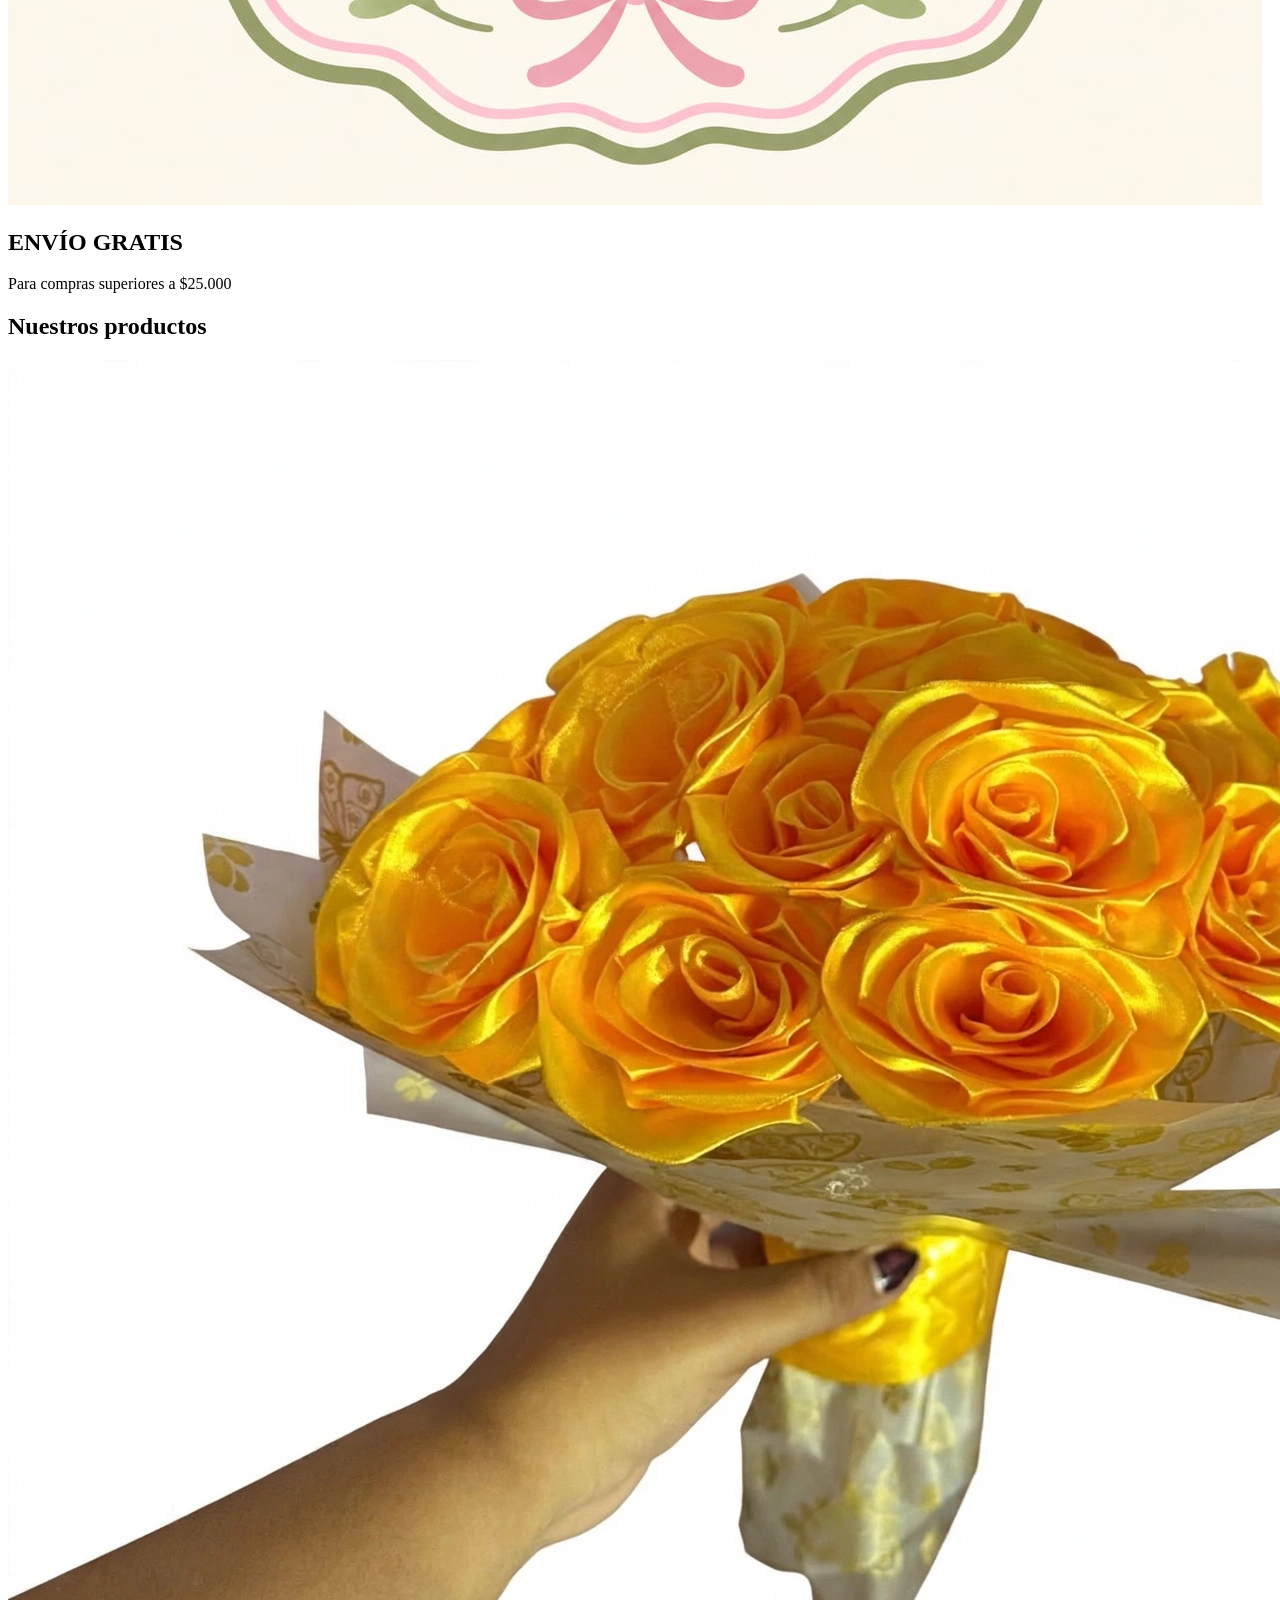
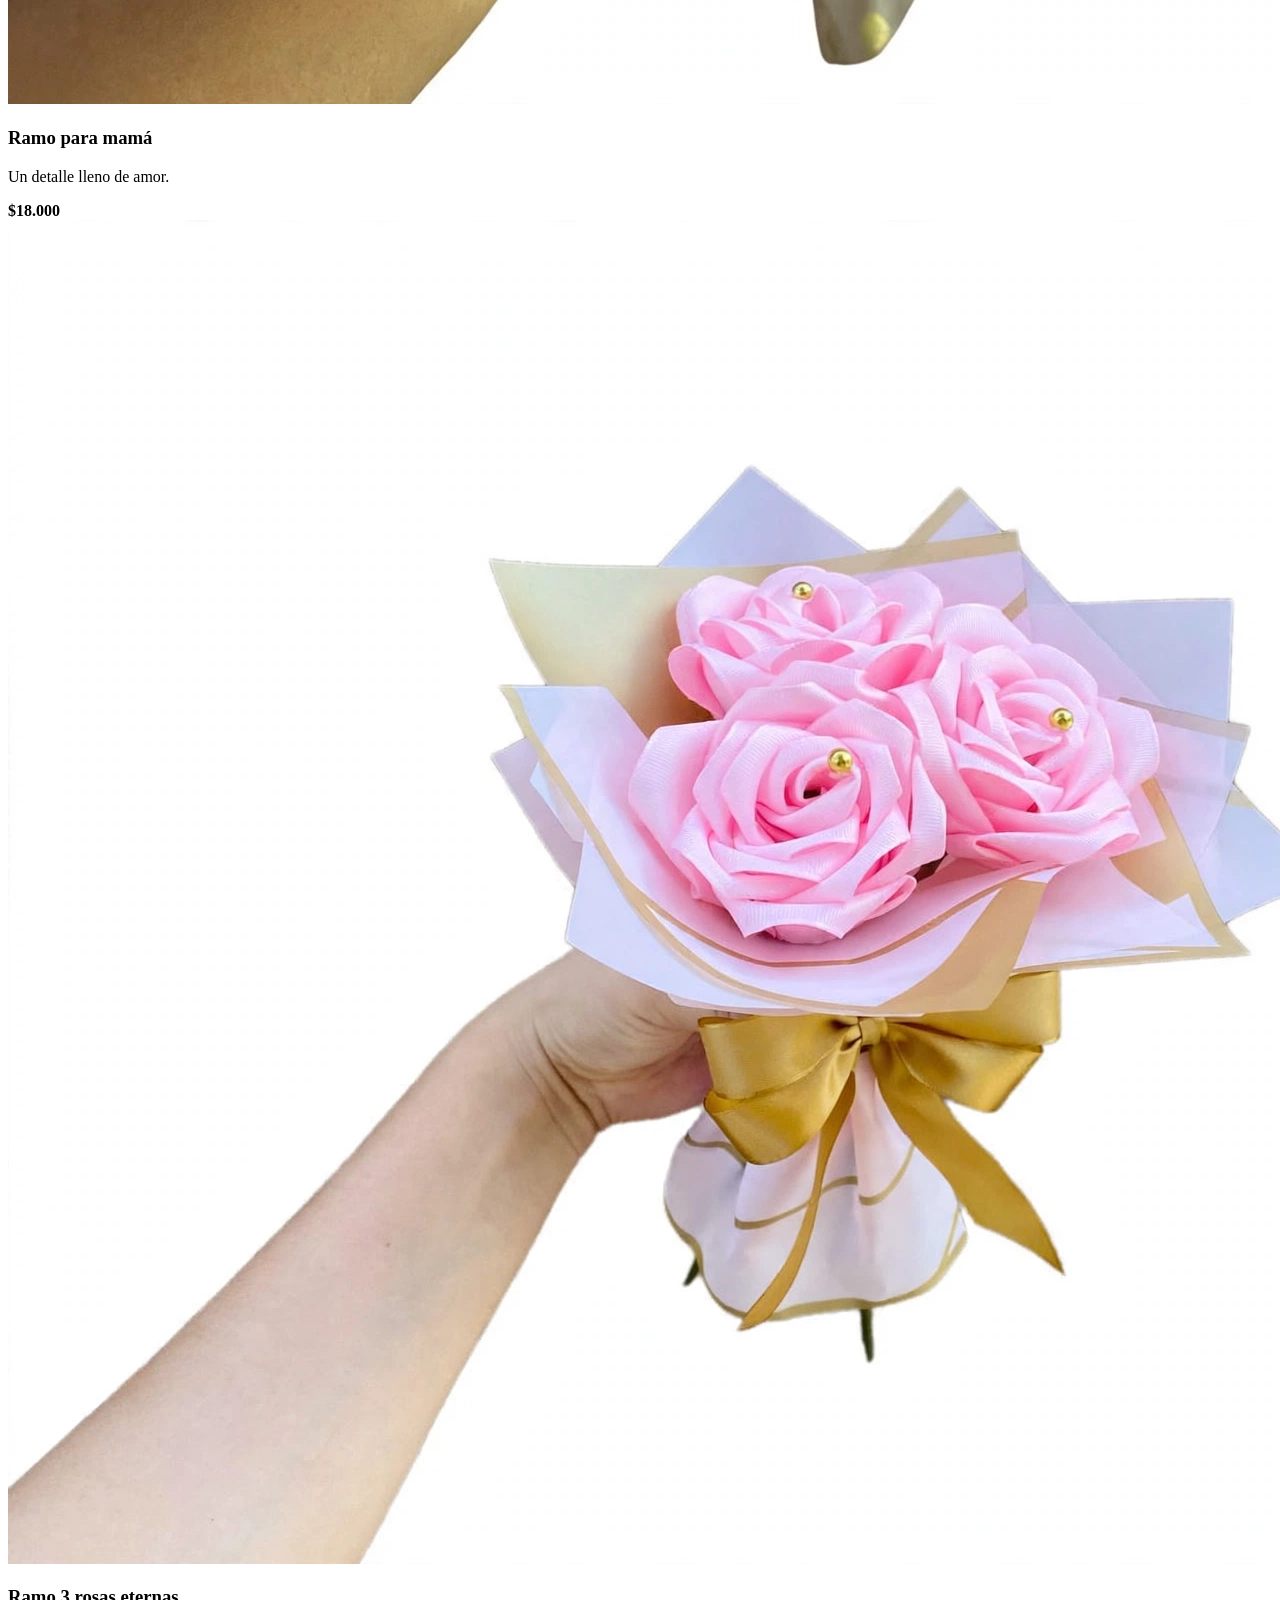
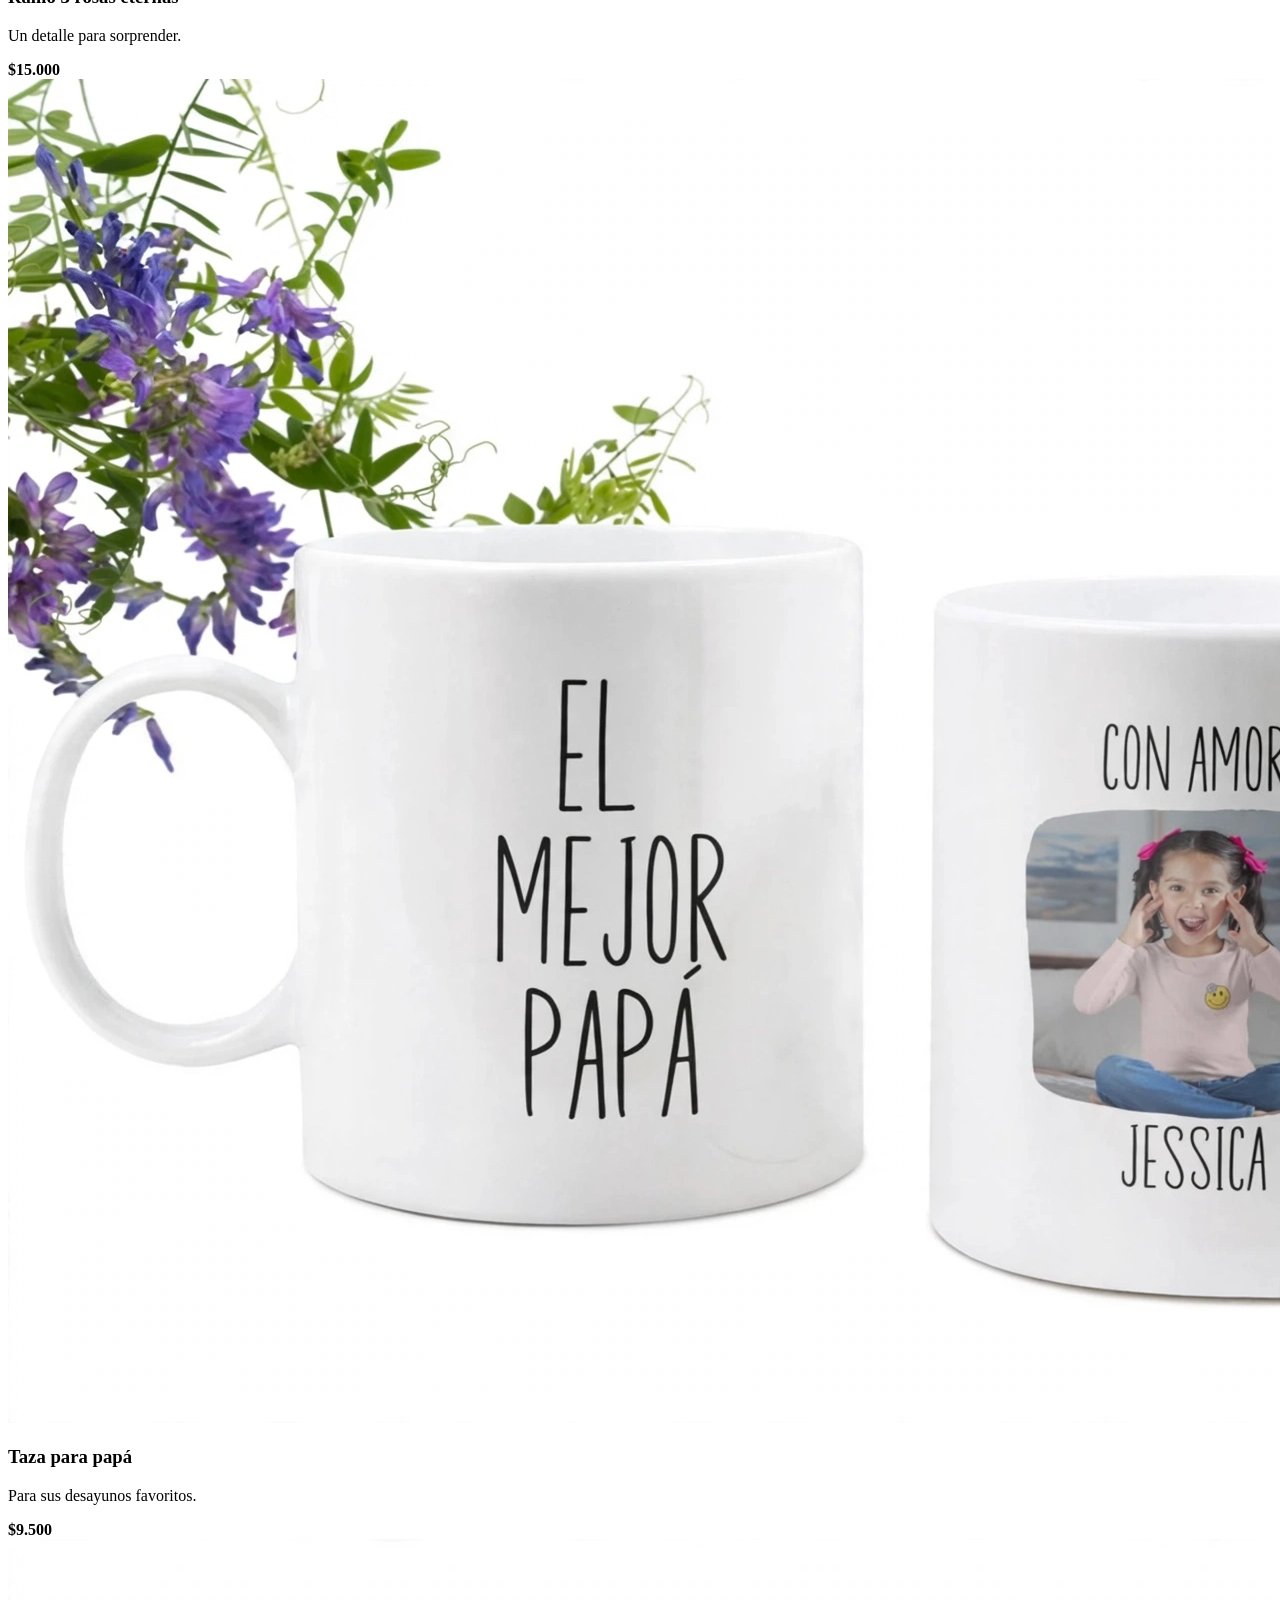
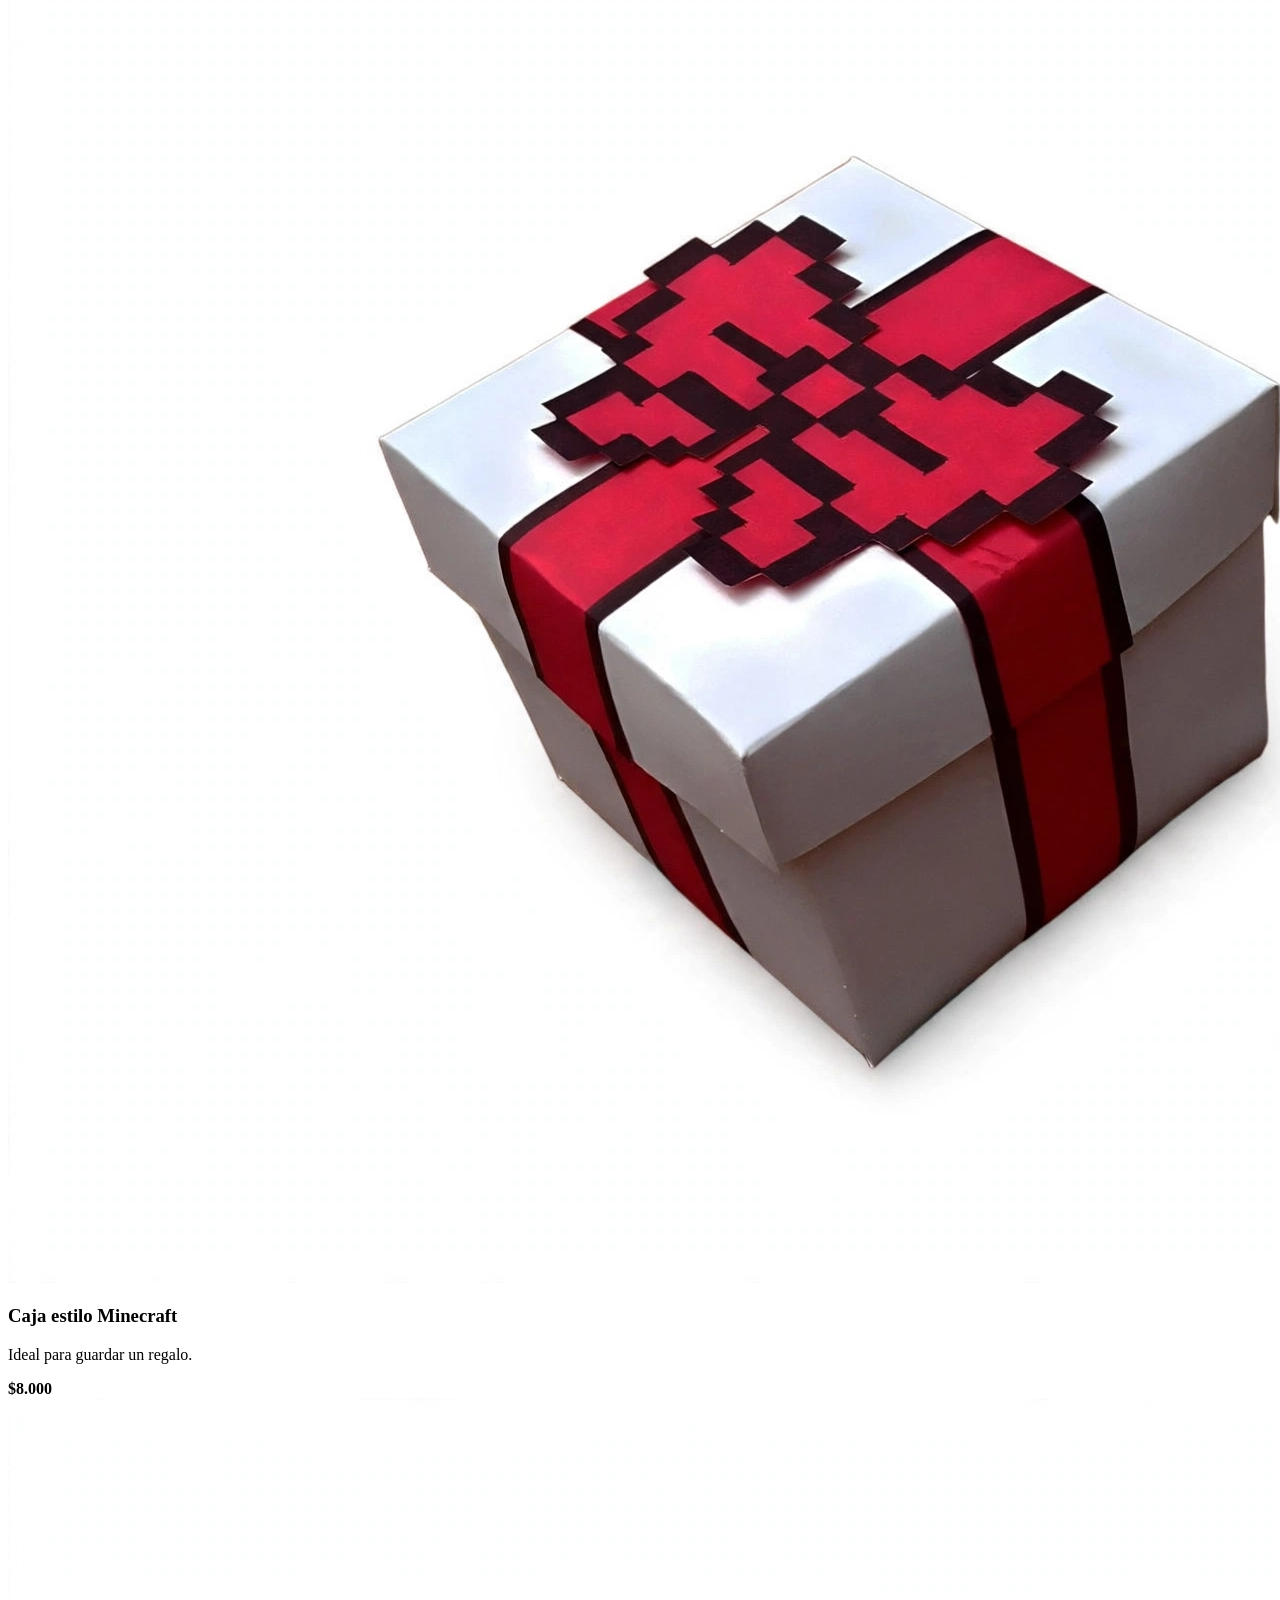
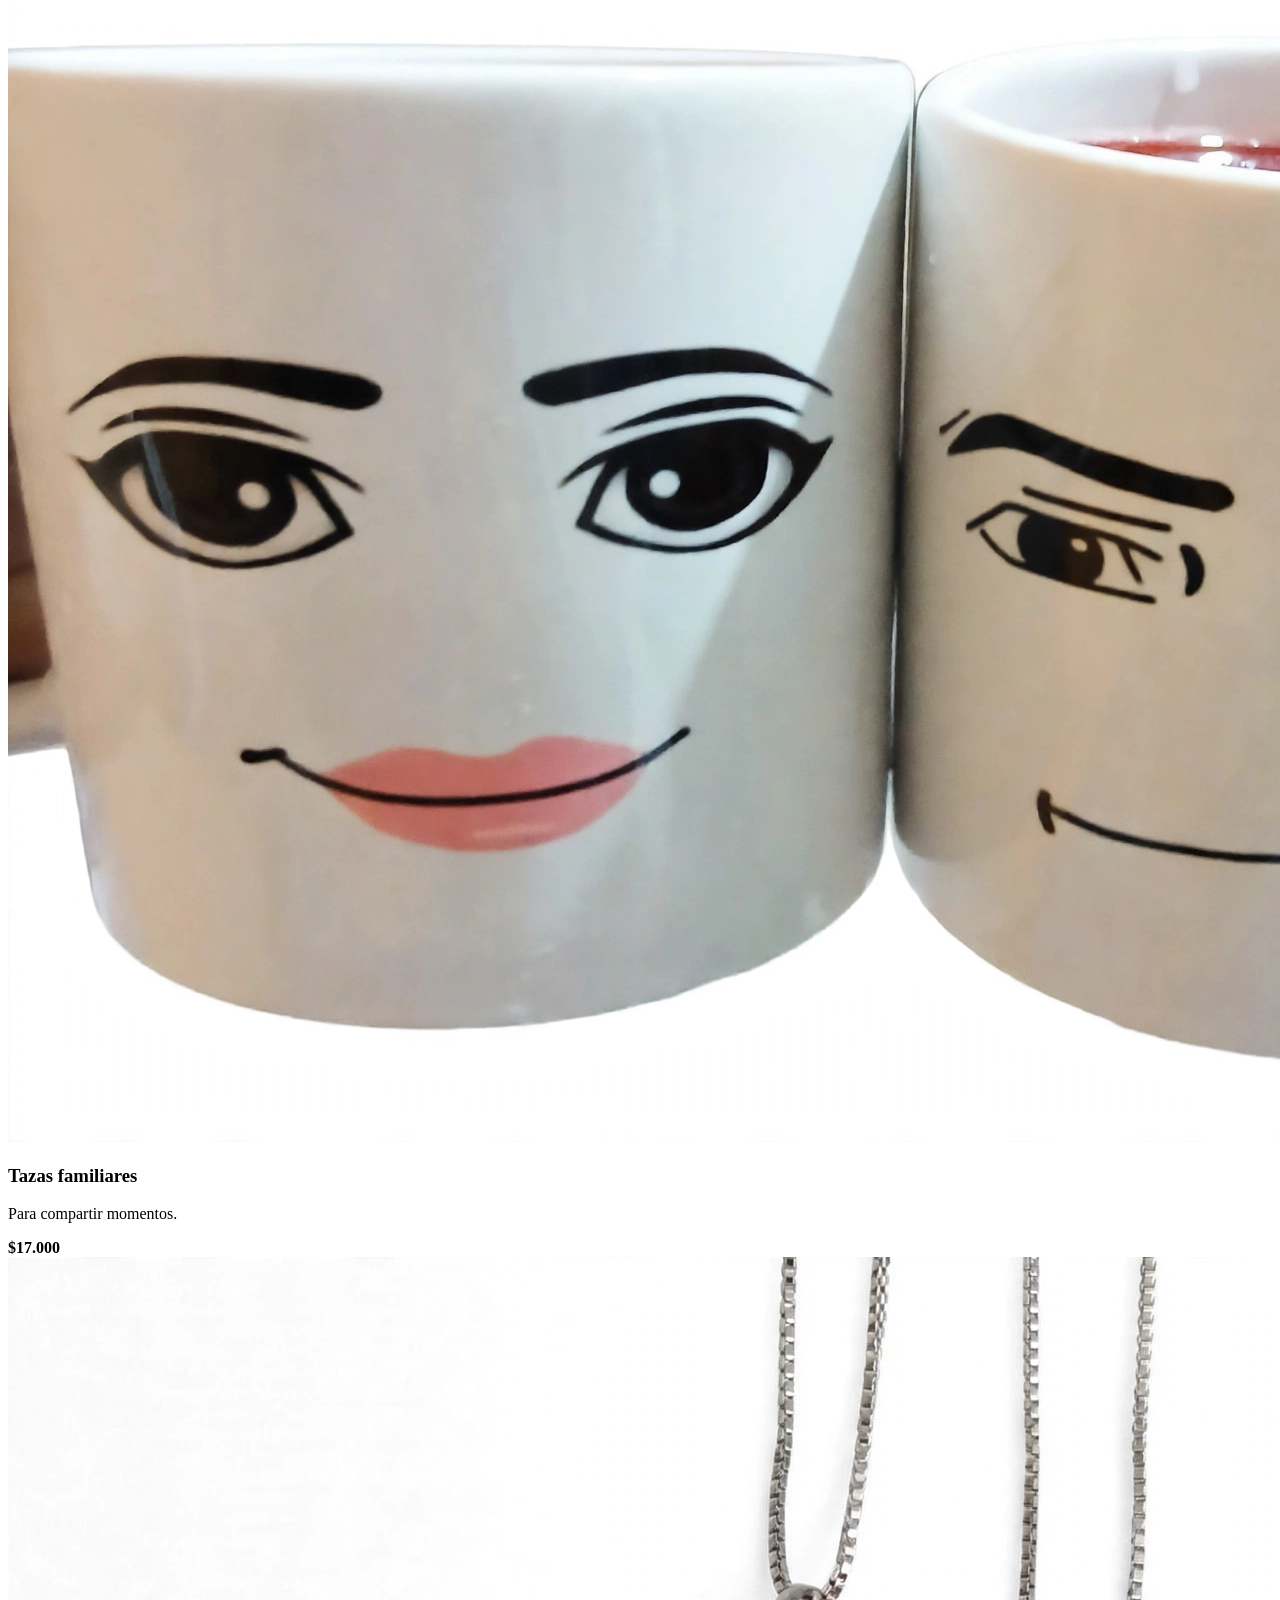
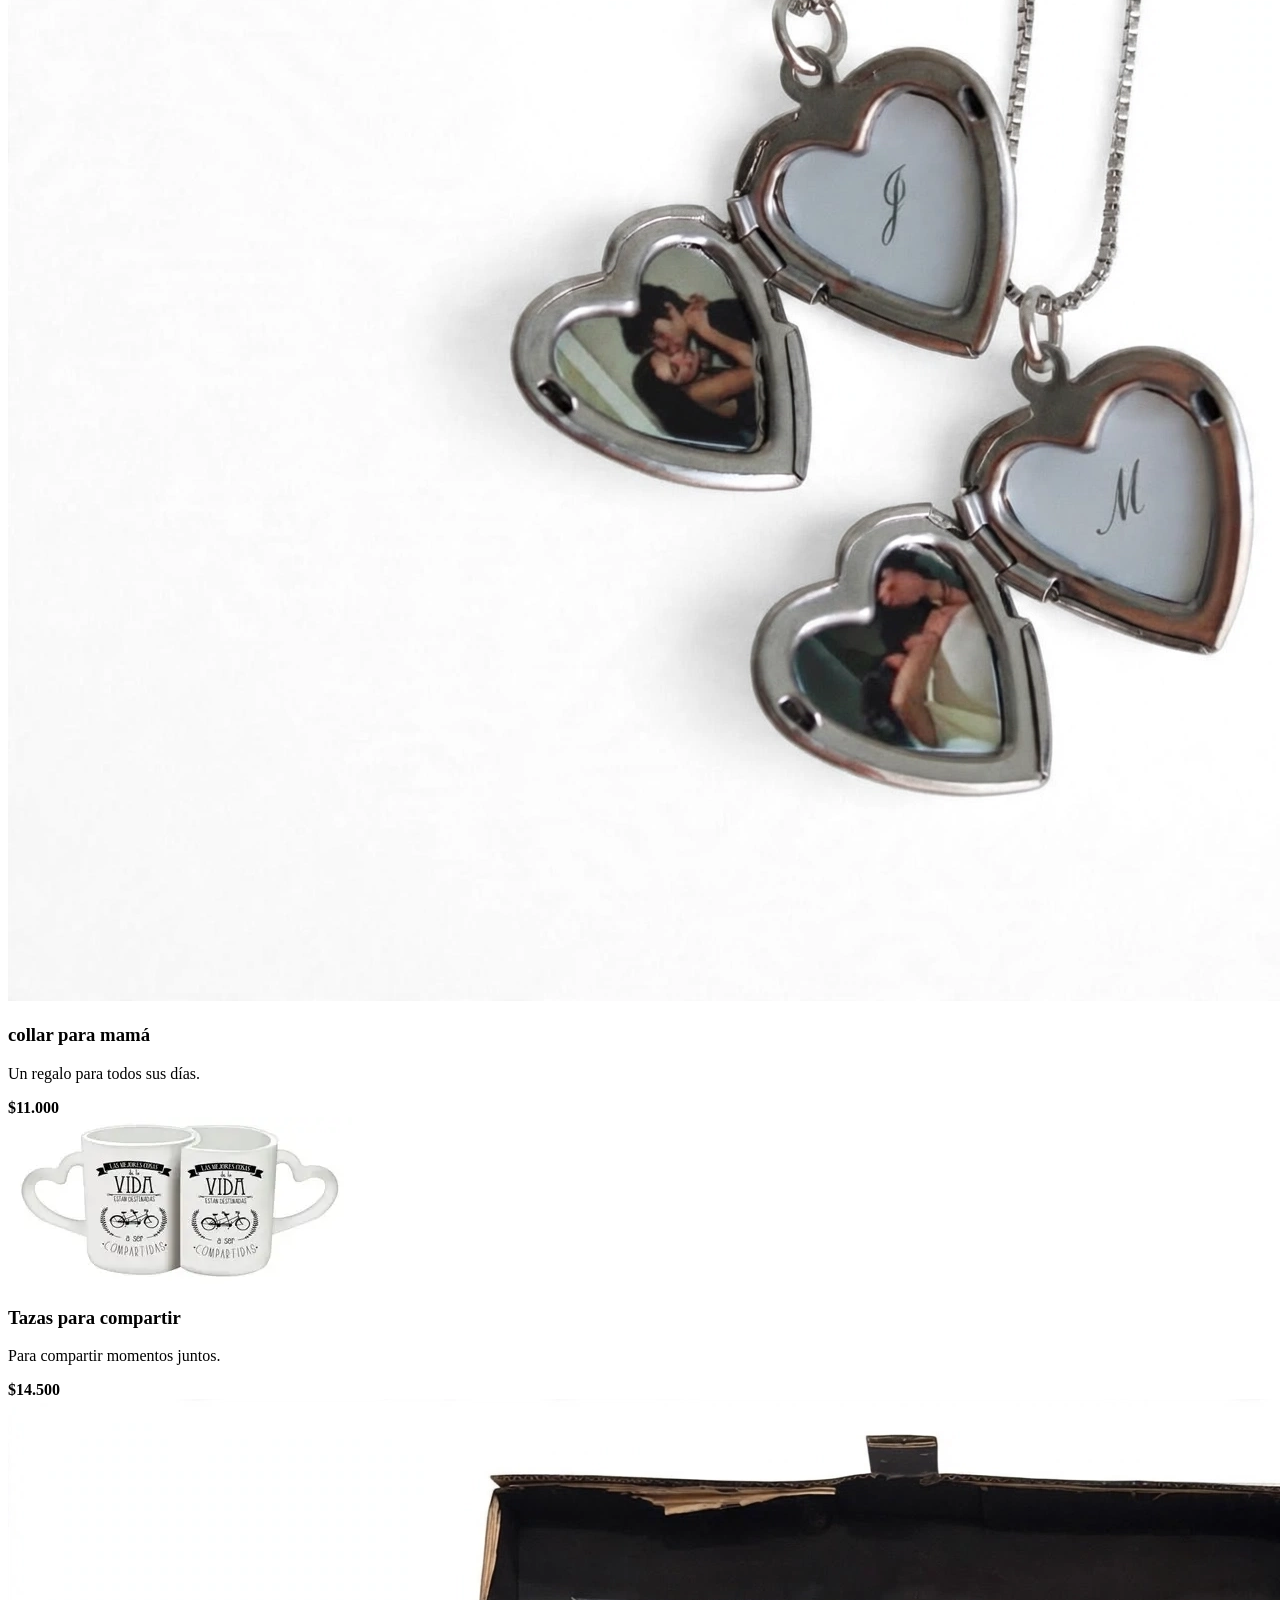
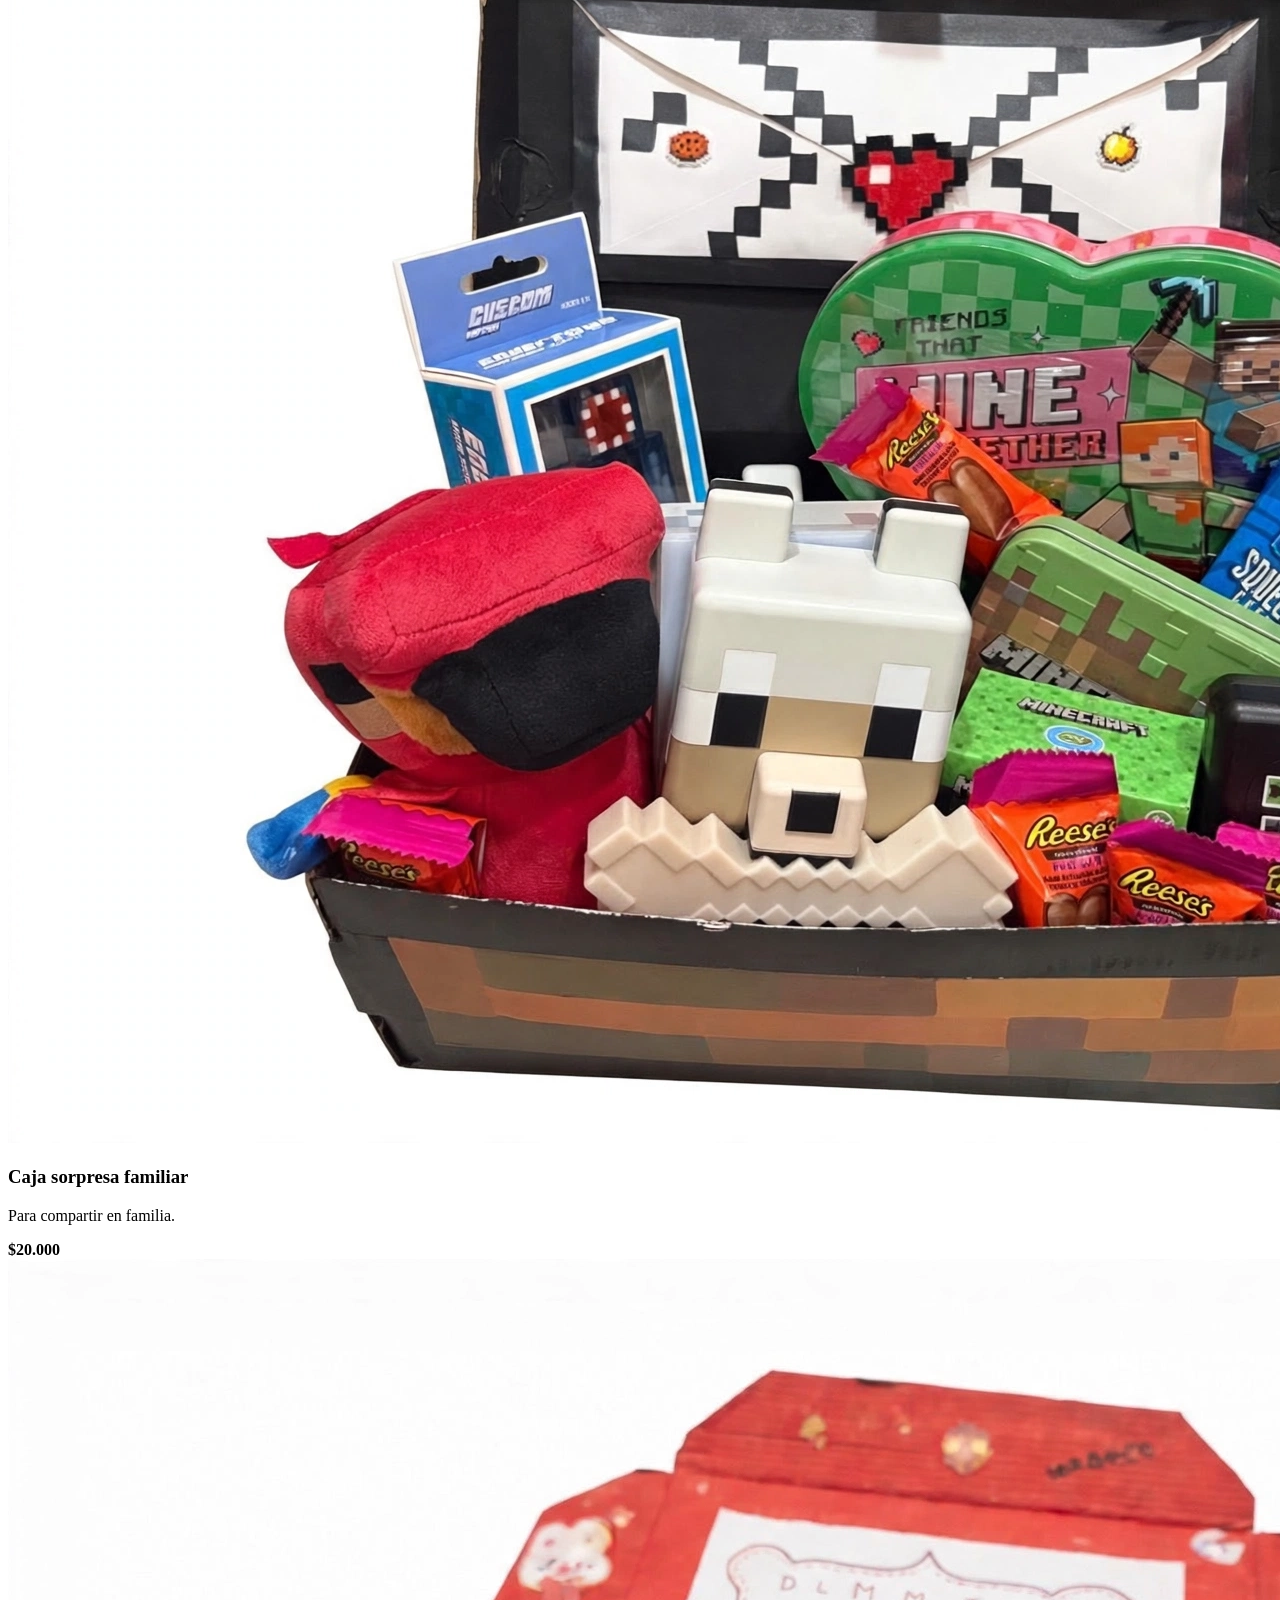
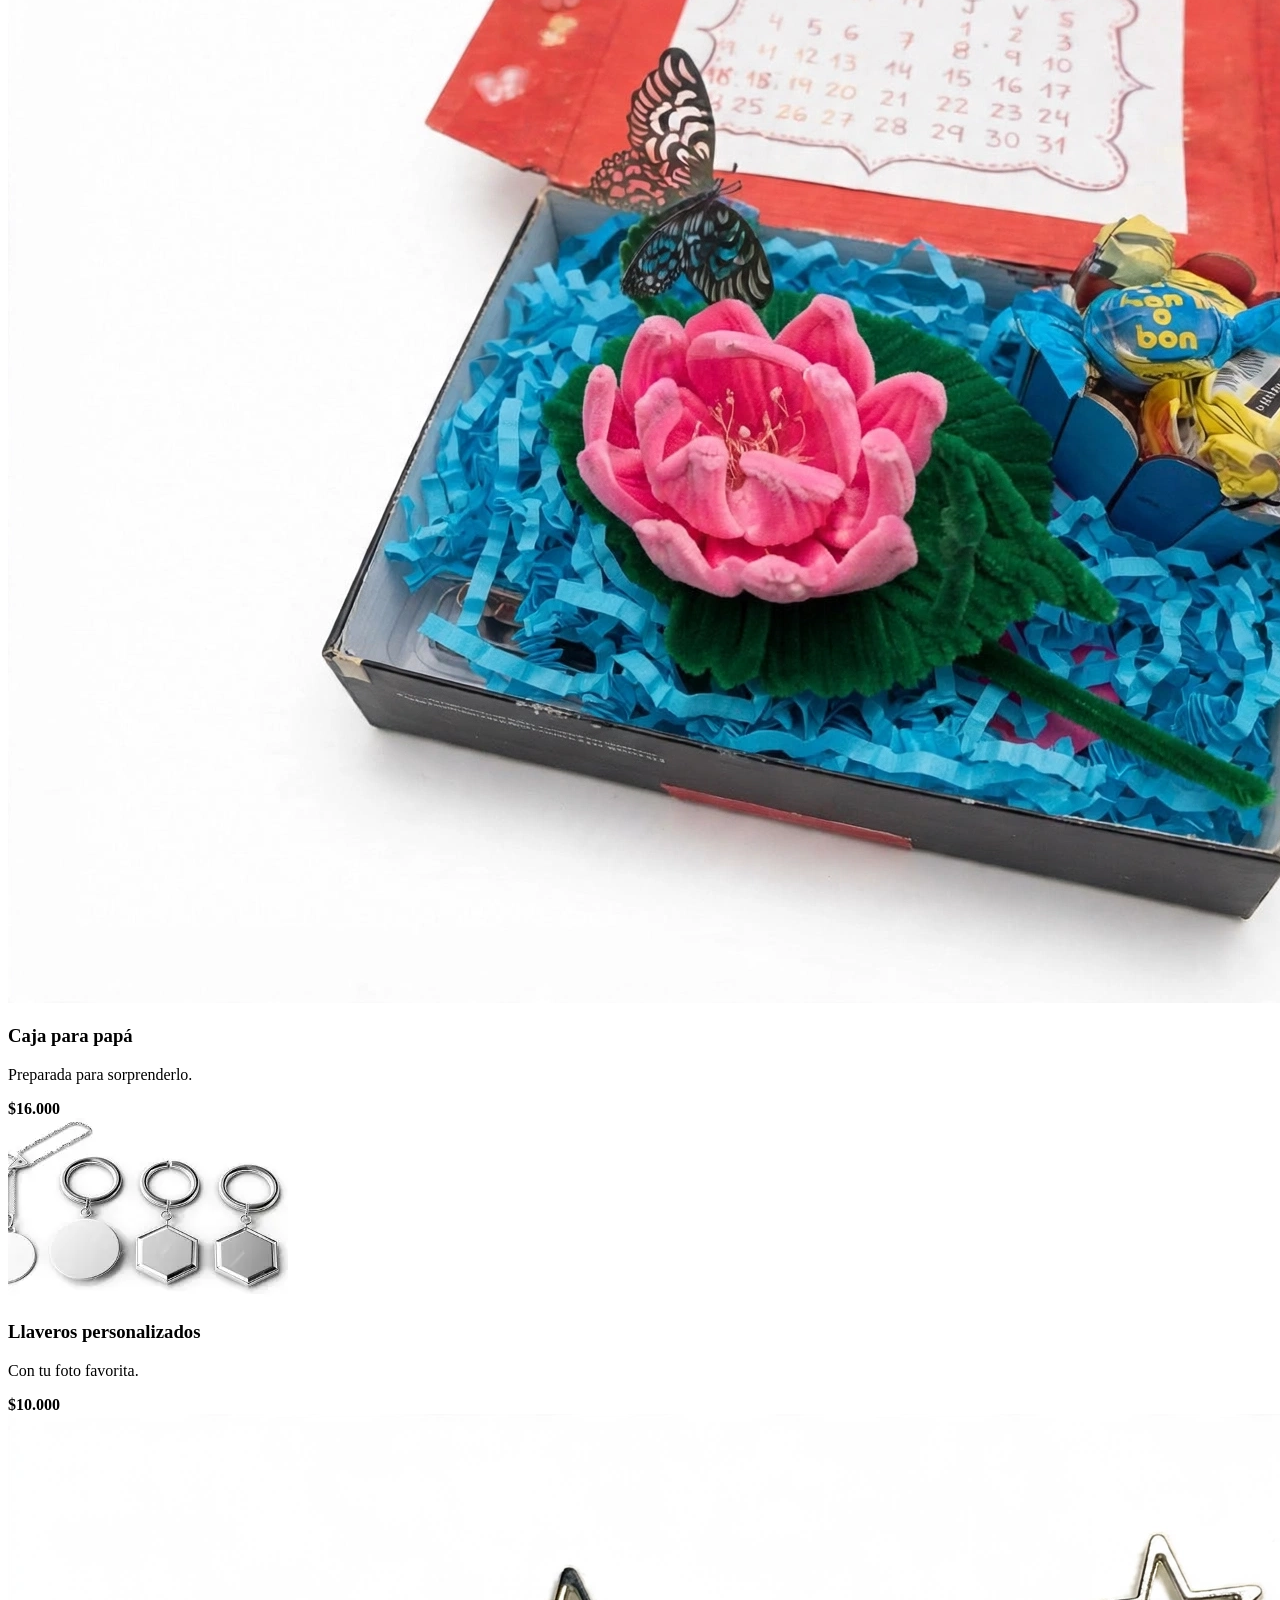
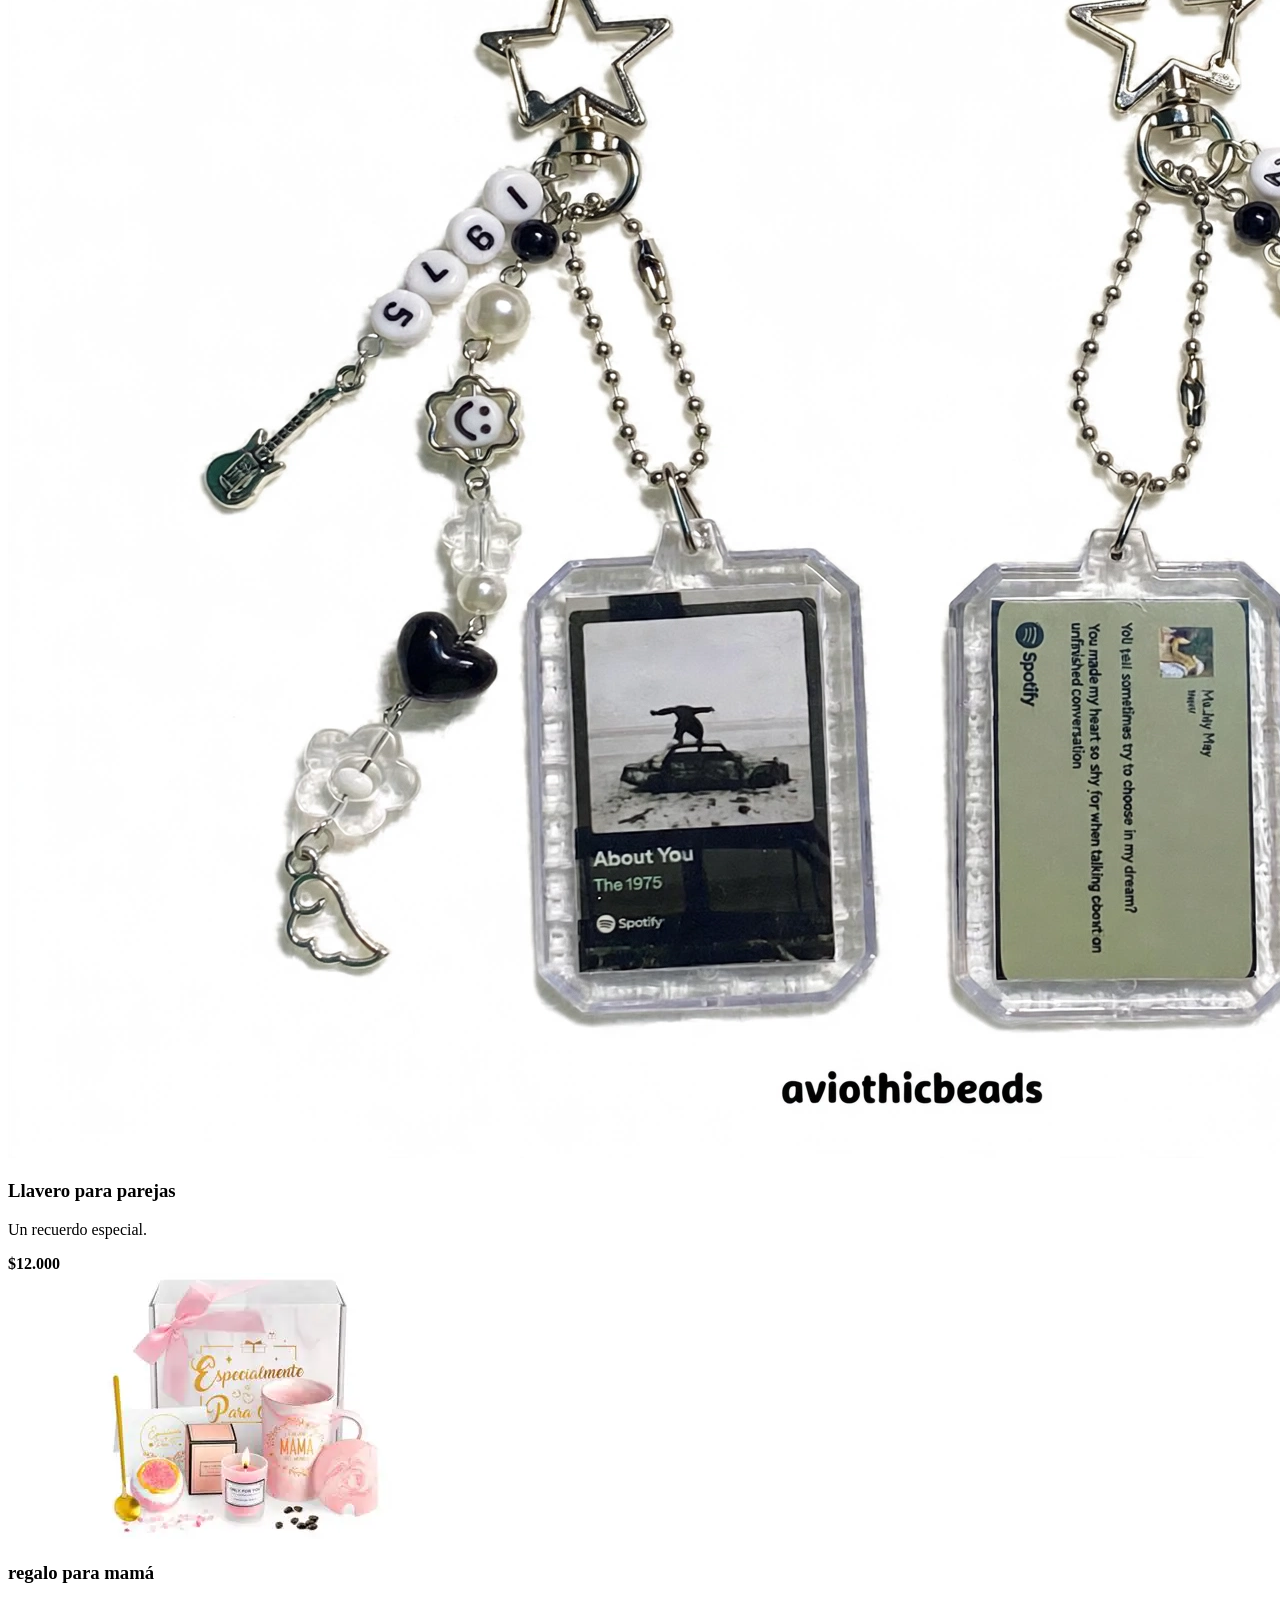
==== commit 366f4317: "agrego fotos sigo con las imagenes y demas" ====
--- a/Tiendita2.0/Index.html
+++ b/Tiendita2.0/Index.html
@@ -74,7 +74,7 @@
 
             <div class="hero-imagen-wrapper">
                 <div class="card-imagen-portada">
-                    <img src="portada.jpeg" alt="WiTiendita Regalos Creativos">
+                    <img src="img/lgo.jpeg" alt="WiTiendita Regalos Creativos">
                 </div>
             </div>
         </div>
@@ -95,126 +95,127 @@
         <section class="productos" id="catalogo">
 
             <article class="producto" data-categoria="mama" onclick="verProducto('Ramo para mamá','$18.000','Mamá','Un ramo especial para demostrarle a mamá cuánto la queremos.','Mamá','Tiendita2.0/img/ramo amarillo.jpg', 18000)">
-                <img src="Tiendita2.0/img/ramo amarillo.jpg" alt="Ramo para mamá">
+                <img src="img/ramo amarillo.jpg" alt="Ramo para mamá">
                 <h3>Ramo para mamá</h3>
                 <p>Un detalle lleno de amor.</p>
                 <strong>$18.000</strong>
             </article>
 
             <article class="producto" data-categoria="pareja" onclick="verProducto('Ramo de 3 rosas eternas','$15.000','Pareja','Un ramo delicado de tres rosas eternas para sorprender a esa persona especial.','Novio o novia','Tiendita2.0/img/ramo3.jpg', 15000)">
-                <img src="Tiendita2.0/img/ramo3.jpg" alt="Ramo de rosas">
+                <img src="img/ramo3.jpg" alt="Ramo de rosas">
                 <h3>Ramo 3 rosas eternas</h3>
                 <p>Un detalle para sorprender.</p>
                 <strong>$15.000</strong>
             </article>
 
             <article class="producto" data-categoria="papa" onclick="verProducto('Taza para papá','$9.500','Papá','Una taza especial para regalarle a papá y acompañar sus desayunos.','Papá','Tiendita2.0/img/taza pp.jpg', 9500)">
-                <img src="Tiendita2.0/img/taza pp.jpg" alt="Taza para papá">
+                <img src="img/taza pp.jpg" alt="Taza para papá">
                 <h3>Taza para papá</h3>
                 <p>Para sus desayunos favoritos.</p>
                 <strong>$9.500</strong>
             </article>
 
             <article class="producto" data-categoria="amigos" onclick="verProducto('Caja estilo Minecraft','$8.000','Amigos','Una caja temática ideal para sorprender a los fanáticos de Minecraft.','Amigos y amigas','Tiendita2.0/img/caja regalo.jpg', 8000)">
-                <img src="Tiendita2.0/img/caja regalo.jpg" alt="Caja Minecraft">
+                <img src="img/caja regalo.jpg" alt="Caja Minecraft">
                 <h3>Caja estilo Minecraft</h3>
                 <p>Ideal para guardar un regalo.</p>
                 <strong>$8.000</strong>
             </article>
 
             <article class="producto" data-categoria="familia" onclick="verProducto('Tazas familiares','$17.000','Familia','Tazas para compartir momentos lindos de a dos.','Familiares','tazas.jpeg', 17000)">
-                <img src="Tiendita2.0/img/taza par.jpg" alt="Tazas familiares para dos amantes de roblox">
+                <img src="img/taza par.jpg" alt="Tazas familiares para dos amantes de roblox">
                 <h3>Tazas familiares</h3>
                 <p>Para compartir momentos.</p>
                 <strong>$17.000</strong>
             </article>
 
             <article class="producto" data-categoria="mama" onclick="verProducto('collar para mamá','$11.000','Mamá','un collar especial para acompañar sus dias.','Mamá','Tiendita2.0/img/relicario.jpg', 11000)">
-                <img src="Tiendita2.0/img/relicario.jpg" alt="collar para mamá">
-                <h3>Taza para mamá</h3>
+                <img src="img/relicario.jpg" alt="collar para mamá">
+                <h3>collar para mamá</h3>
                 <p>Un regalo para todos sus días.</p>
                 <strong>$11.000</strong>
             </article>
 
             <article class="producto" data-categoria="pareja" onclick="verProducto('Tazas para compartir','$14.500','Pareja','Un par de tazas a juego para compartir momentos especiales.','Novio o novia','tazas.jpeg', 14500)">
-                <img src="tazas.jpeg" alt="Tazas para compartir">
+                <img src="img/OIP.webp" alt="Tazas para compartir">
                 <h3>Tazas para compartir</h3>
                 <p>Para compartir momentos juntos.</p>
                 <strong>$14.500</strong>
             </article>
 
             <article class="producto" data-categoria="familia" onclick="verProducto('Caja sorpresa familiar','$20.000','Familia','Una caja para preparar una sorpresa y compartir en familia.','Familiares','cajas.jpeg', 20000)">
-                <img src="cajas.jpeg" alt="Caja familiar">
+                <img src="img/regalo.jpg" alt="Caja familiar">
                 <h3>Caja sorpresa familiar</h3>
                 <p>Para compartir en familia.</p>
                 <strong>$20.000</strong>
             </article>
 
             <article class="producto" data-categoria="papa" onclick="verProducto('Caja para papá','$16.000','Papá','Una caja especial para preparar un regalo personalizado.','Papá','cajas.jpeg', 16000)">
-                <img src="cajas.jpeg" alt="Caja para papá">
+                <img src="img/detalle.jpg" alt="Caja para papá">
                 <h3>Caja para papá</h3>
                 <p>Preparada para sorprenderlo.</p>
                 <strong>$16.000</strong>
             </article>
 
             <article class="producto" data-categoria="amigos" onclick="verProducto('Llaveros personalizados','$10.000','Amigos','Llaveros para compartir y personalizar con tu foto favorita.','Amigos y amigas','llaver.jpeg', 10000)">
-                <img src="llaver.jpeg" alt="Llaveros">
+                <img src="img/descarga.webp" alt="Llaveros">
                 <h3>Llaveros personalizados</h3>
                 <p>Con tu foto favorita.</p>
                 <strong>$10.000</strong>
             </article>
 
             <article class="producto" data-categoria="pareja" onclick="verProducto('Llavero para parejas','$12.000','Pareja','Un recuerdo personalizado para llevar siempre con vos.','Novio o novia','llaver.jpeg', 12000)">
-                <img src="llaver.jpeg" alt="Llavero para parejas">
+                <img src="img/llavero.jpg" alt="Llavero para parejas">
                 <h3>Llavero para parejas</h3>
                 <p>Un recuerdo especial.</p>
                 <strong>$12.000</strong>
             </article>
 
-            <article class="producto" data-categoria="mama" onclick="verProducto('Llavero para mamá','$8.500','Mamá','Un llavero personalizado para llevar siempre un recuerdo especial.','Mamá','llaver.jpeg', 8500)">
-                <img src="llaver.jpeg" alt="Llavero para mamá">
-                <h3>Llavero para mamá</h3>
+            <article class="producto" data-categoria="mama" onclick="verProducto('regaloo para mamá','$8.500','Mamá','Un regalo personalizado para llevar siempre un recuerdo especial.','Mamá','llaver.jpeg', 8500)">
+                <img src="img/OIP (1).webp" alt="regalo para mamá">
+                <h3>regalo para mamá</h3>
                 <p>Un pequeño recuerdo especial.</p>
-                <strong>$8.500</strong>
+                <strong>$18.500</strong>
             </article>
 
             <article class="producto" data-categoria="familia" onclick="verProducto('Ramo familiar','$19.000','Familia','Un ramo de flores para regalar en cumpleaños y fechas especiales.','Familiares','ramito.jpeg', 19000)">
-                <img src="ramito.jpeg" alt="Ramo familiar">
+                <img src="img/ramo 80.jpg" alt="Ramo familiar">
                 <h3>Ramo familiar</h3>
                 <p>Para celebrar momentos únicos.</p>
                 <strong>$19.000</strong>
             </article>
 
             <article class="producto" data-categoria="amigos" onclick="verProducto('Ramo para una amiga','$13.000','Amigos','Un pequeño ramo para demostrarle a tu amiga cuánto la apreciás.','Amigas','ramito.jpeg', 13000)">
-                <img src="ramito.jpeg" alt="Ramo para amiga">
+                <img src="img/ramito.jpg" alt="Ramo para amiga">
                 <h3>Ramo para una amiga</h3>
                 <p>Un detalle para una amistad especial.</p>
                 <strong>$13.000</strong>
             </article>
 
             <article class="producto" data-categoria="pareja" onclick="verProducto('Caja romántica','$22.000','Pareja','Una caja especial para aniversarios, cumpleaños y sorpresas románticas.','Novio o novia','cajas.jpeg', 22000)">
-                <img src="cajas.jpeg" alt="Caja romántica">
+                <img src="img/caja bombones.jpg" alt="Caja romántica">
                 <h3>Caja romántica</h3>
                 <p>Para una ocasión especial.</p>
                 <strong>$22.000</strong>
             </article>
 
             <article class="producto" data-categoria="papa" onclick="verProducto('Llavero para papá','$8.500','Papá','Un detalle para que papá lleve siempre con él.','Papá','llaver.jpeg', 8500)">
-                <img src="llaver.jpeg" alt="Llavero para papá">
+                <img src="img/descarga (1).webp" alt="Llavero para papá">
                 <h3>Llavero para papá</h3>
                 <p>Un detalle para todos los días.</p>
                 <strong>$8.500</strong>
             </article>
 
-            <article class="producto" data-categoria="amigos" onclick="verProducto('Cuaderno personalizado','$9.000','Amigos','Un cuaderno creativo para regalar y anotar ideas, recuerdos y proyectos.','Amigos y amigas','cajas.jpeg', 9000)">
-                <img src="cajas.jpeg" alt="Cuaderno personalizado">
-                <h3>Cuaderno personalizado</h3>
+            <article class="producto" data-categoria="amigos" onclick="verProducto('detalle personalizado','$9.000','Amigos','Un regalo creativo para regalar.','Amigos y amigas','cajas.jpeg', 9000)">
+                <img src="img/OIP (2).webp
+                " alt="Cuaderno personalizado">
+                <h3>detalle personalizado</h3>
                 <p>Para guardar ideas y recuerdos.</p>
                 <strong>$9.000</strong>
             </article>
 
             <article class="producto" data-categoria="familia" onclick="verProducto('Kit de regalo familiar','$21.000','Familia','Un kit especial para sorprender a toda la familia en una fecha especial.','Familiares','cajas.jpeg', 21000)">
-                <img src="cajas.jpeg" alt="Kit familiar">
+                <img src="img/8dcb070c70c8e7f0f4649b7a487b657d.jpg" alt="Kit familiar">
                 <h3>Kit de regalo familiar</h3>
                 <p>Una sorpresa para compartir.</p>
                 <strong>$21.000</strong>
